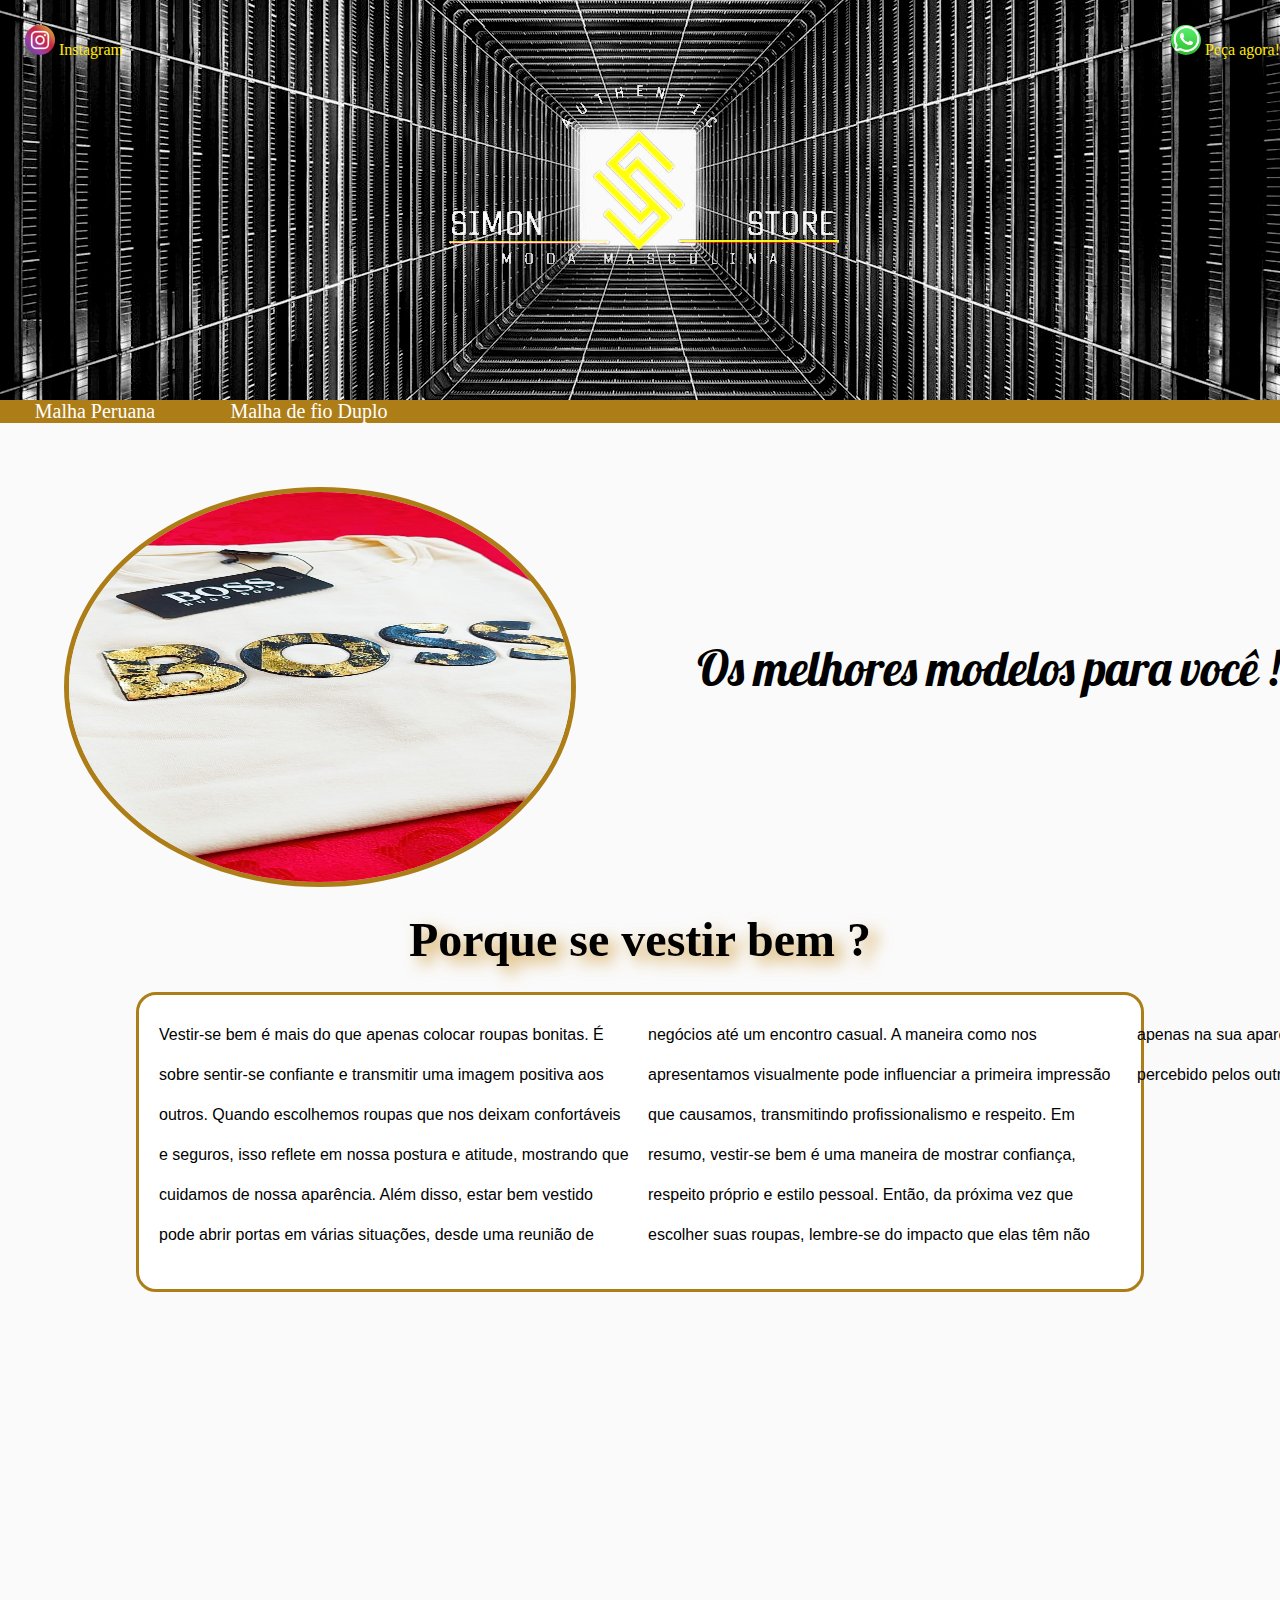
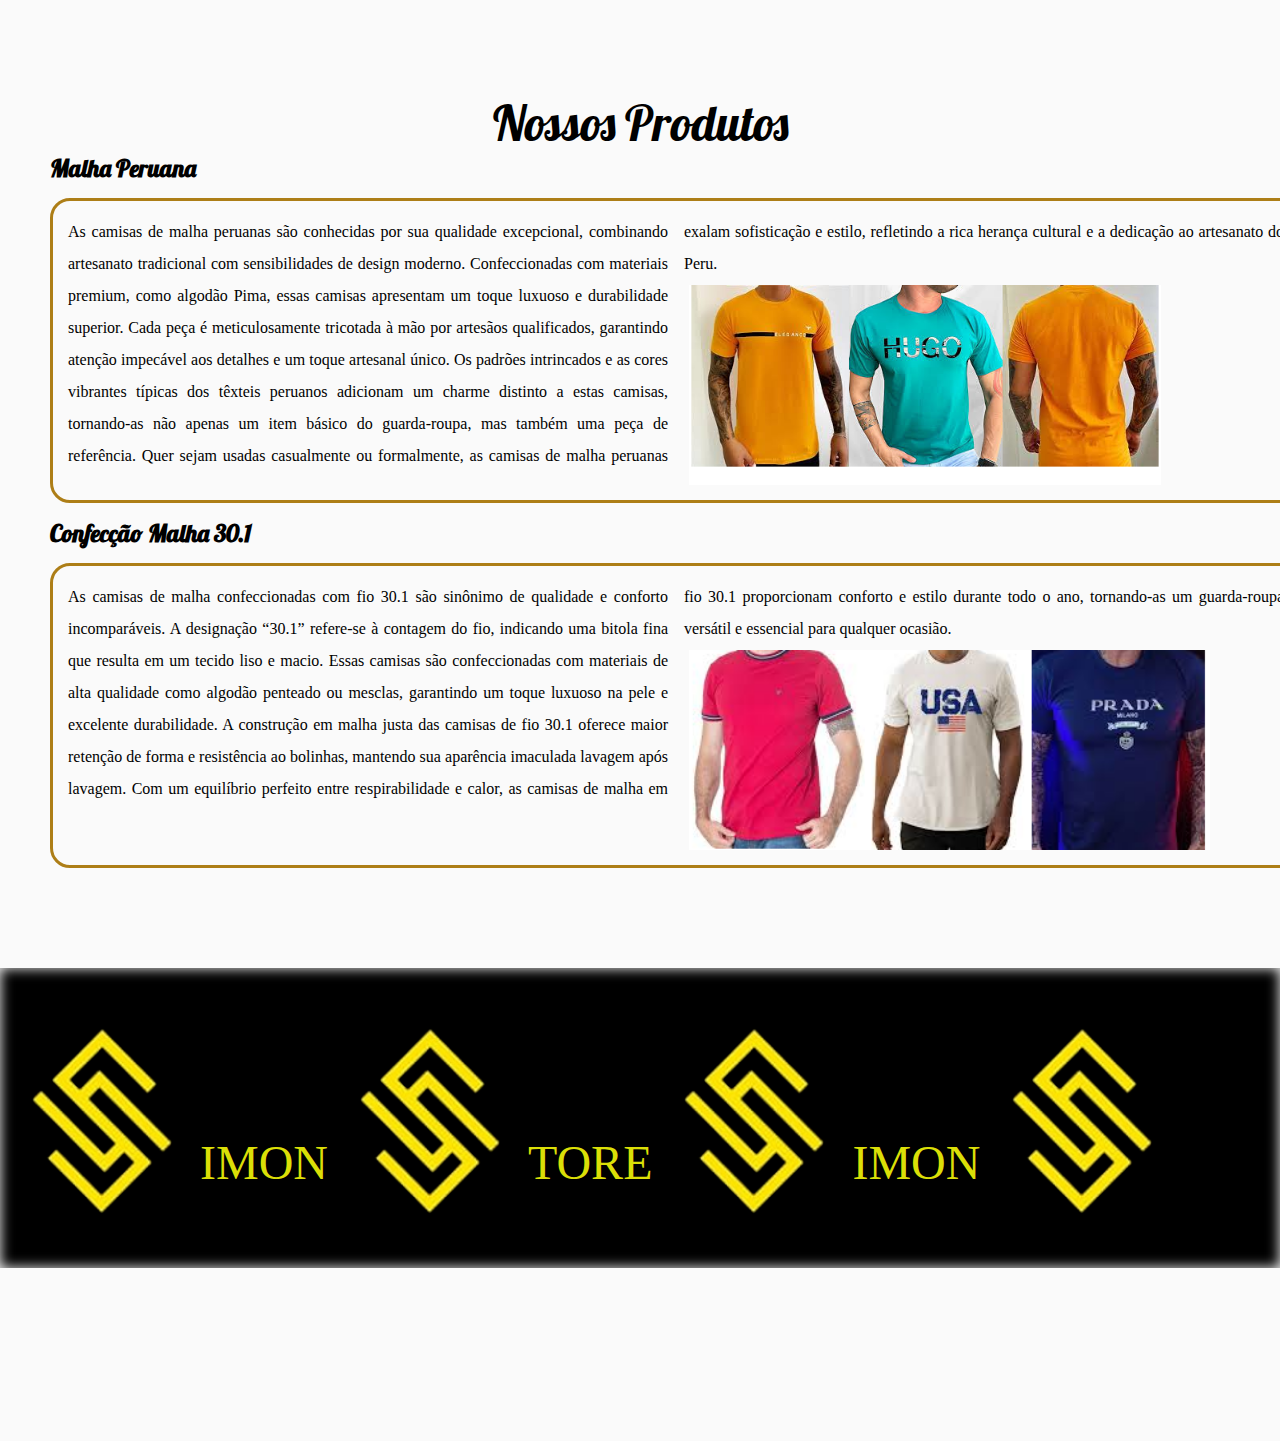
==== index-entrada.html @ fd76fcb3 "atualizando midias query" ====
<!DOCTYPE html>
<html lang="pt-br">
<head>
    <meta charset="UTF-8">
    <meta name="viewport" content="width=device-width, initial-scale=1.0">
    <title>Simon Store </title>
    <link rel="stylesheet" href="estilo/estiloprincipal.css">
    <link rel="stylesheet" href="estilo/principalcell.css">
</head>
<body>
    <header>
        
            <div class="itemrede1"><a href="https://www.instagram.com/simon_storeofficial/" target="_blank"><img src="imagens/redes-sociais/instagram.webp" alt="instagram"> Instagram</a></div>

            <div class="itemrede2"> <a href=" https://w.app/OCkq4l"><img src="imagens/redes-sociais/whatsapp.webp" alt="whatsapp"> Peça agora!</a></div>
       
    </header>
    <div id="container_menu">
        <menu>
            <ul>
                <li><a href="index-peruana.html" >Malha Peruana</a></li>
                <li><a href="index-fio-duplo.html">Malha de fio Duplo</a></li>
            </ul>
        </menu>
    </div>
   <div id="container">
    <div class="titulo-baner">
      
        <div id="banner-container">
                    <img src="imagens/baner-rota/Peruana/WhatsApp Image 2024-05-09 at 11.07.32.jpeg" alt="camisa1" class="baner-img" >
                    <img src="imagens/baner-rota/Peruana/WhatsApp Image 2024-05-09 at 11.07.33 (1).jpeg" alt="camisa2" class="baner-img" >
                    <img src="imagens/baner-rota/Peruana/WhatsApp Image 2024-05-09 at 11.07.33 (2).jpeg" alt="camisa3" class="baner-img" >
                    <img src="imagens/baner-rota/Peruana/WhatsApp Image 2024-05-09 at 11.07.33.jpeg" alt="camisa4" class="baner-img" >
                    <img src="imagens/baner-rota/Peruana/WhatsApp Image 2024-05-09 at 11.13.58 (2).jpeg" alt="camisa5" class="baner-img" >
                </div>
                <h1 class="h1-baner">Os melhores modelos para você ! </h1>
    </div>
        </div>
    <main>
        
        <article class="artigo">
            <h1>Porque se vestir bem ?</h1>
            <p>
                Vestir-se bem é mais do que apenas colocar roupas bonitas. É sobre sentir-se confiante e transmitir uma imagem positiva aos outros. Quando escolhemos roupas que nos deixam confortáveis e seguros, isso reflete em nossa postura e atitude, mostrando que cuidamos de nossa aparência.
                
                Além disso, estar bem vestido pode abrir portas em várias situações, desde uma reunião de negócios até um encontro casual. A maneira como nos apresentamos visualmente pode influenciar a primeira impressão que causamos, transmitindo profissionalismo e respeito.
                
                Em resumo, vestir-se bem é uma maneira de mostrar confiança, respeito próprio e estilo pessoal. Então, da próxima vez que escolher suas roupas, lembre-se do impacto que elas têm não apenas na sua aparência, mas também na forma como você é percebido pelos outros. </p>

        </article>

        <div class="divisao"> 

        </div>
           <h1 class="text-prod"> Nossos Produtos</h1>
        <div id="Qualidade">

            <h2>Malha Peruana</h2>

            <div class="peru">

             <p>As camisas de malha peruanas são conhecidas por sua qualidade excepcional, combinando artesanato tradicional com sensibilidades de design moderno. Confeccionadas com materiais premium, como algodão Pima, essas camisas apresentam um toque luxuoso e durabilidade superior. Cada peça é meticulosamente tricotada à mão por artesãos qualificados, garantindo atenção impecável aos detalhes e um toque artesanal único. Os padrões intrincados e as cores vibrantes típicas dos têxteis peruanos adicionam um charme distinto a estas camisas, tornando-as não apenas um item básico do guarda-roupa, mas também uma peça de referência. Quer sejam usadas casualmente ou formalmente, as camisas de malha peruanas exalam sofisticação e estilo, refletindo a rica herança cultural e a dedicação ao artesanato do Peru.</p>
             <div class="mostruario"></div>
            </div>

            <h2>Confecção Malha 30.1</h2>

            <div class="dup">
               
                <p>As camisas de malha confeccionadas com fio 30.1 são sinônimo de qualidade e conforto incomparáveis. A designação “30.1” refere-se à contagem do fio, indicando uma bitola fina que resulta em um tecido liso e macio. Essas camisas são confeccionadas com materiais de alta qualidade como algodão penteado ou mesclas, garantindo um toque luxuoso na pele e excelente durabilidade. A construção em malha justa das camisas de fio 30.1 oferece maior retenção de forma e resistência ao bolinhas, mantendo sua aparência imaculada lavagem após lavagem. Com um equilíbrio perfeito entre respirabilidade e calor, as camisas de malha em fio 30.1 proporcionam conforto e estilo durante todo o ano, tornando-as um guarda-roupa versátil e essencial para qualquer ocasião.</p>
                <div class="mostruario2"></div>
            </div>

            </div>
        </div>

    </main>
<footer>
    <div id="container-fot">

        <div class="logo-pe"></div><p class="letras-f">IMON</p><div class="logo-pe"></div><p class="letras-f">TORE</p>
        
        <div class="logo-pe"></div><p class="letras-f">IMON</p><div class="logo-pe"></div><p class="letras-f">TORE</p>

    </div>
   
</footer>
    <script>
    document.addEventListener("DOMContentLoaded", function() {
        let banners = document.querySelectorAll(".baner-img");
        let currentBanner = 0;

        function showBanner(index) {
            banners.forEach(function(banner) {
                banner.style.opacity = 0;
            });
            banners[index].style.opacity = 1;
        }

        function nextBanner() {
            currentBanner = (currentBanner + 1) % banners.length;
            showBanner(currentBanner);
        }

        // Mostrar o primeiro banner
        showBanner(currentBanner);

        // Alterar os banners a cada 3 segundos (3000ms)
        setInterval(nextBanner, 2000);
    });
    </script>    
</body>
</html>
---- estilo/estiloprincipal.css ----
@charset "UTF-8";
@import url('https://fonts.googleapis.com/css2?family=Lobster&display=swap');

/* cores Site  
cor1 - #000000
cor2 - #AD7E17
cor3 - #D69200
*/

*{
    margin: 0px;
    padding: 0px;
    box-sizing: border-box;
}

header {
    color :rgb(12, 12, 12);
    background-image: url(../imagens/header/Sem\ título.png);
    width: 100vw;
    height: 400px;
    background-repeat: no-repeat;
    background-size: auto;
    background-position: center center;
    display: flexbox;
    flex-direction: row;
    flex-wrap: nowrap;
    justify-content: space-between;
    

}

menu { 
    background-color: #AD7E17;
    width: 100vw;

    
}

 menu > ul > li > a {
    
    background-color: 101010;
    color: #ffffff;
    text-decoration: none;
       
}



menu > ul > li {
    display: inline-block;
    margin: auto;
    margin-right: 20px;
    width:190px;
    text-align: center;
    font-size: 20px;
    
}

menu > ul > li > a:hover {
    background-color:rgb(255, 255, 255);
    transition: 0.5s;
    border: 1px solid #AD7E17;
    border-radius: 0.5px;
    color: #AD7E17;
    padding: 4px;
}



header  > .itemrede1 > a > img {
        width: 30px;
        height:30px;
        border-radius: 50%;
        margin-top: 25px;
        margin-left: 25px;  
}
header > .itemrede1 > a {
    text-decoration: none;
    color: #ffe908;

}

header >.itemrede1 {
    display: flex;
    justify-content: space-between;
    
       
}

header >  .itemrede2 > a > img {
    width: 30px;
    height:30px;
    border-radius: 50%;
    margin-top: 25px;
    margin-left: 25px;  
}

header > .itemrede2 > a {
    text-decoration: none;
    color: #ffe908;

}

header > .itemrede2{
    display: flex;
    justify-content: space-between;

}



body{
background-color:rgb(250, 250, 250);

}

.titulo-baner{
    display: flex;
    align-items: center;
    justify-content: space-between;
    flex-wrap: wrap;
}

#banner-container {
    margin-top: 5%;
    margin-left: 05%;
    width: 40%;
    height: 400px;
    position: relative;
    object-fit: cover;
}

.titulo-baner > h1 {
    margin-top: 2%;
    font-family: "Lobster", sans-serif;
    font-weight: 400;
    font-style: normal;
    font-size: 3em;
    
}

.baner-img {
    border:5px solid #AD7E17;
    width: 100%;
    height: 100%;
    position: absolute;
    top: 0;
    left: 0;
    opacity: 1;
    transition: opacity 1s ease-in-out;
    border-radius: 50%
}




.artigo{
    width: 100vw;
    
}

.artigo > h1 {
    font-size: 3em;
    margin-top: 25px;
    margin-bottom: 25px;
    color: black;
    text-align: center;
    filter: drop-shadow(8px 7px 8px rgba(196, 129, 7, 0.722));
    

}

.artigo > p {
    display: inline-block;
    font-family: sans-serif;
    line-height: 2.5;
    height: 300px;
    width: 80vw ;
    background-color: white;
    border-radius: 20px;
    padding: 20px;
    border: 3px solid #AD7E17;
    columns: 2;
    margin-left: 10%;
    margin-bottom: 5%;
}

main{ 
    margin: auto;
}

.divisao {
 width: 97%;
 height: 300px;
 background-image: url(../imagens/logo-simons.jpg);
 margin: auto;
 background-repeat: no-repeat;
 background-size: cover;
 background-position: center center;
 background-attachment: fixed;
 border-radius: 15px;
}

.text-prod {
    text-align: center;
    margin-top: 3%;
    font-family: "Lobster", sans-serif;
    font-weight: 400;
    font-style: normal;
    font-size: 3em;
    
}


#Qualidade > h2 {
    margin-left: 50px;
    font-family: "Lobster", sans-serif;
}

.peru {
border-radius: 20px;
border: 3px solid #AD7E17;    
text-align: justify;
padding: 15px;
margin-top: 15px;
margin-left: 50px;
margin-bottom: 15px;
display: inline-block;
line-height: 2em;
font-size: 1em;
columns: 2;
}

.mostruario{
    display: block;
    width: 590px;
    height: 200px;
    background-image: url(../imagens/transição/peruana.png);
    background-size: contain;
    background-repeat: no-repeat;
    margin: 5px;
    padding-left: 5px;
}


.dup {
    border-radius: 20px;
    border: 3px solid #AD7E17;    
    text-align: justify;
    padding: 15px;
    margin-top: 15px;
    margin-left: 50px;
    display: inline-block;
    line-height: 2em;
    font-size: 1em;
    columns: 2;
 
}

.mostruario2{
    display: block;
    width: 590px;
    height: 200px;
    background-image: url(../imagens/transição/malha-30.1.png);
    background-size: contain;
    background-repeat: no-repeat;
    margin: 5px;
    padding-left: 5px;
    
}

footer {
    box-shadow:inset 0px 0px 13px 0px white;
    display: block;
    height: 300px;
    width: 100%;
    background-color: black;
    margin-top: 100px;
}

#container-fot {
    display: flex;
    flex-wrap: wrap;
    flex-direction: row;
 width: 100%;
    
}

.logo-pe {


        width: 200px;
        height: 200px;
        background-image: url(../imagens/logo-sozinha.png);
        background-position: center center;
        background-size: contain;
        background-repeat: no-repeat;
        display: inline-block;
        margin-top: 4%;
        animation: rodando 1.5s infinite alternate;   
        
    } 
    @keyframes rodando {
    0% {
    transform: rotateY(0deg);
    }
    100% {
    transform:rotateY(360deg);
    }
    }

    .letras-f {
        margin-top: 13%;
        color: rgb(219, 223, 7);
        font-size: 3em;

    }
---- estilo/principalcell.css ----
@charset "UTF-8";
@import url('https://fonts.googleapis.com/css2?family=Lobster&display=swap');

/* cores Site  
cor1 - #000000
cor2 - #AD7E17
cor3 - #D69200
*/

* {
    margin: 0px;
    padding: 0px;
    box-sizing: border-box;
}

html, body {
    width: 100%;
    overflow-x: hidden;
}

header {
    color: rgb(12, 12, 12);
    background-image: url(../imagens/header/Sem\ título.png);
    width: 100vw;
    height: 400px;
    background-repeat: no-repeat;
    background-size: auto;
    background-position: center center;
    display: flex;
    flex-direction: row;
    flex-wrap: nowrap;
    justify-content: space-between;
}

menu {
    background-color: #AD7E17;
    width: 100vw;
}

menu > ul > li > a {
    background-color: 101010;
    color: #ffffff;
    text-decoration: none;
}

menu > ul > li {
    display: inline-block;
    margin: auto;
    margin-right: 20px;
    width: 190px;
    text-align: center;
    font-size: 20px;
}

menu > ul > li > a:hover {
    background-color: rgb(255, 255, 255);
    transition: 0.5s;
    border: 1px solid #AD7E17;
    border-radius: 0.5px;
    color: #AD7E17;
    padding: 4px;
}

header > .itemrede1 > a > img {
    width: 30px;
    height: 30px;
    border-radius: 50%;
    margin-top: 25px;
    margin-left: 25px;
}

header > .itemrede1 > a {
    text-decoration: none;
    color: #ffe908;
}

header > .itemrede1 {
    display: flex;
    justify-content: space-between;
}

header > .itemrede2 > a > img {
    width: 30px;
    height: 30px;
    border-radius: 50%;
    margin-top: 25px;
    margin-left: 25px;
}

header > .itemrede2 > a {
    text-decoration: none;
    color: #ffe908;
}

header > .itemrede2 {
    display: flex;
    justify-content: space-between;
}

body {
    background-color: rgb(250, 250, 250);
}

.titulo-baner {
    display: flex;
    align-items: center;
    justify-content: space-between;
    flex-wrap: wrap;
}

#banner-container {
    margin-top: 5%;
    margin-left: 5%;
    width: 40%;
    height: 400px;
    position: relative;
    object-fit: cover;
}

.titulo-baner > h1 {
    margin-top: 2%;
    font-family: "Lobster", sans-serif;
    font-weight: 400;
    font-style: normal;
    font-size: 3em;
}

.baner-img {
    border: 5px solid #AD7E17;
    width: 100%;
    height: 100%;
    position: absolute;
    top: 0;
    left: 0;
    opacity: 1;
    transition: opacity 1s ease-in-out;
    border-radius: 50%;
}

.artigo {
    width: 100vw;
    padding: 0 10px;
    box-sizing: border-box;
}

.artigo > h1 {
    font-size: 3em;
    margin-top: 25px;
    margin-bottom: 25px;
    color: black;
    text-align: center;
    filter: drop-shadow(8px 7px 8px rgba(196, 129, 7, 0.722));
}

.artigo > p {
    display: inline-block;
    font-family: sans-serif;
    line-height: 2.5;
    height: 300px;
    width: 80%;
    background-color: white;
    border-radius: 20px;
    padding: 20px;
    border: 3px solid #AD7E17;
    columns: 2;
    margin-left: 10%;
    margin-bottom: 5%;
}

main {
    margin: auto;
}

.divisao {
    width: 97%;
    height: 300px;
    background-image: url(../imagens/logo-simons.jpg);
    margin: auto;
    background-repeat: no-repeat;
    background-size: cover;
    background-position: center center;
    background-attachment: fixed;
    border-radius: 15px;
}

.text-prod {
    text-align: center;
    margin-top: 3%;
    font-family: "Lobster", sans-serif;
    font-weight: 400;
    font-style: normal;
    font-size: 3em;
}

#Qualidade > h2 {
    margin-left: 50px;
    font-family: "Lobster", sans-serif;
}

.peru {
    border-radius: 20px;
    border: 3px solid #AD7E17;
    text-align: justify;
    padding: 15px;
    margin-top: 15px;
    margin-left: 50px;
    margin-bottom: 15px;
    display: inline-block;
    line-height: 2em;
    font-size: 1em;
    columns: 2;
}

.mostruario {
    display: block;
    width: 590px;
    height: 200px;
    background-image: url(../imagens/transição/peruana.png);
    background-size: contain;
    background-repeat: no-repeat;
    margin: 5px;
    padding-left: 5px;
}

.dup {
    border-radius: 20px;
    border: 3px solid #AD7E17;
    text-align: justify;
    padding: 15px;
    margin-top: 15px;
    margin-left: 50px;
    display: inline-block;
    line-height: 2em;
    font-size: 1em;
    columns: 2;
}

.mostruario2 {
    display: block;
    width: 590px;
    height: 200px;
    background-image: url(../imagens/transição/malha-30.1.png);
    background-size: contain;
    background-repeat: no-repeat;
    margin: 5px;
    padding-left: 5px;
}

footer {
    box-shadow: inset 0px 0px 13px 0px white;
    display: block;
    height: 300px;
    width: 100%;
    background-color: black;
    margin-top: 100px;
}

#container-fot {
    display: flex;
    flex-wrap: wrap;
    flex-direction: row;
    width: 100%;
}

.logo-pe {
    width: 200px;
    height: 200px;
    background-image: url(../imagens/logo-sozinha.png);
    background-position: center center;
    background-size: contain;
    background-repeat: no-repeat;
    display: inline-block;
    margin-top: 4%;
    animation: rodando 1.5s infinite alternate;
}

@keyframes rodando {
    0% {
        transform: rotateY(0deg);
    }

    100% {
        transform: rotateY(360deg);
    }
}

.letras-f {
    margin-top: 13%;
    color: rgb(219, 223, 7);
    font-size: 3em;
}

/* Media Queries para dispositivos móveis */
@media (max-width: 768px) {
    
   
    header {
        height: 200px;
    }

    .titulo-baner {
        flex-direction: column;
        align-items: center;
    }

    .h1-baner {
       display: none;
    }

    #banner-container {
        margin-bottom: 50%;
        margin-left: 0;
        width: 100%;
        height: auto;
    }

    .baner-img {
        border: none;
        border-radius: 0;
        width: 500px;
        height: 300px;
        border: 2px solid black;
        
    }

    .artigo {
        margin-top: 200px;
        padding: 0 10px;
    }

    .artigo > h1 {
        margin-top:%;
        font-size: 2em;
    }

    .artigo > p {
        width: 98%;
        height: auto;
        columns: 1;
        margin-left: 0;
    }

    menu {
        width: 100%;
    }

    menu > ul > li {
        width: 100%;
        text-align: center;
    }

    .text-prod {
        text-align: center;
        margin-top: 3%;
        margin-bottom: 3%;
        font-family: "Lobster", sans-serif;
        font-weight: 400;
        font-style: normal;
        font-size: 3em;
    }

    .peru {
        width: 97%;
        border-radius: 20px;
        border: 3px solid #AD7E17;
        text-align: justify;
        padding: 15px;
        margin-top: 15px;
        margin-left: 10px;
        margin-bottom: 15px;
        display: inline-block;
        line-height: 2em;
        font-size: 1em;
        columns: 2;
    }
    .mostruario {
        display: block;
        width: 200px;
        height: 90px;
        background-image: url(../imagens/transição/peruana.png);
        background-size: contain;
        background-repeat: no-repeat;
        margin: 5px;
        padding-left: 5px;
    }
    .dup {
        width: 97%;
        border-radius: 20px;
        border: 3px solid #AD7E17;
        text-align: justify;
        padding: 15px;
        margin-top: 15px;
        margin-left: 10px;
        margin-bottom: 15px;
        display: inline-block;
        line-height: 2em;
        font-size: 1em;
        columns: 2;
    }
    
    .mostruario2 {
        display: block;
        width: 200px;
        height: 90px;
        background-image: url(../imagens/transição/malha-30.1.png);
        background-size: contain;
        background-repeat: no-repeat;
        margin: 5px;
        padding-left: 5px;
    }
    .logo-pe {
        width: 50px;
        height: 50px;
        background-image: url(../imagens/logo-sozinha.png);
        background-position: center center;
        background-size: contain;
        background-repeat: no-repeat;
        display: inline-block;
        margin-top: 4%;
        animation: rodando 1.5s infinite alternate;
    }
    .letras-f {
        margin-top: 08%;
        color: rgb(219, 223, 7);
        font-size: 20px;
    }
    footer {
        box-shadow: inset 0px 0px 13px 0px white;
        display: block;
        height: 100px;
        width: 100%;
        background-color: black;
        margin-top: 100px;
    }

   
   
}
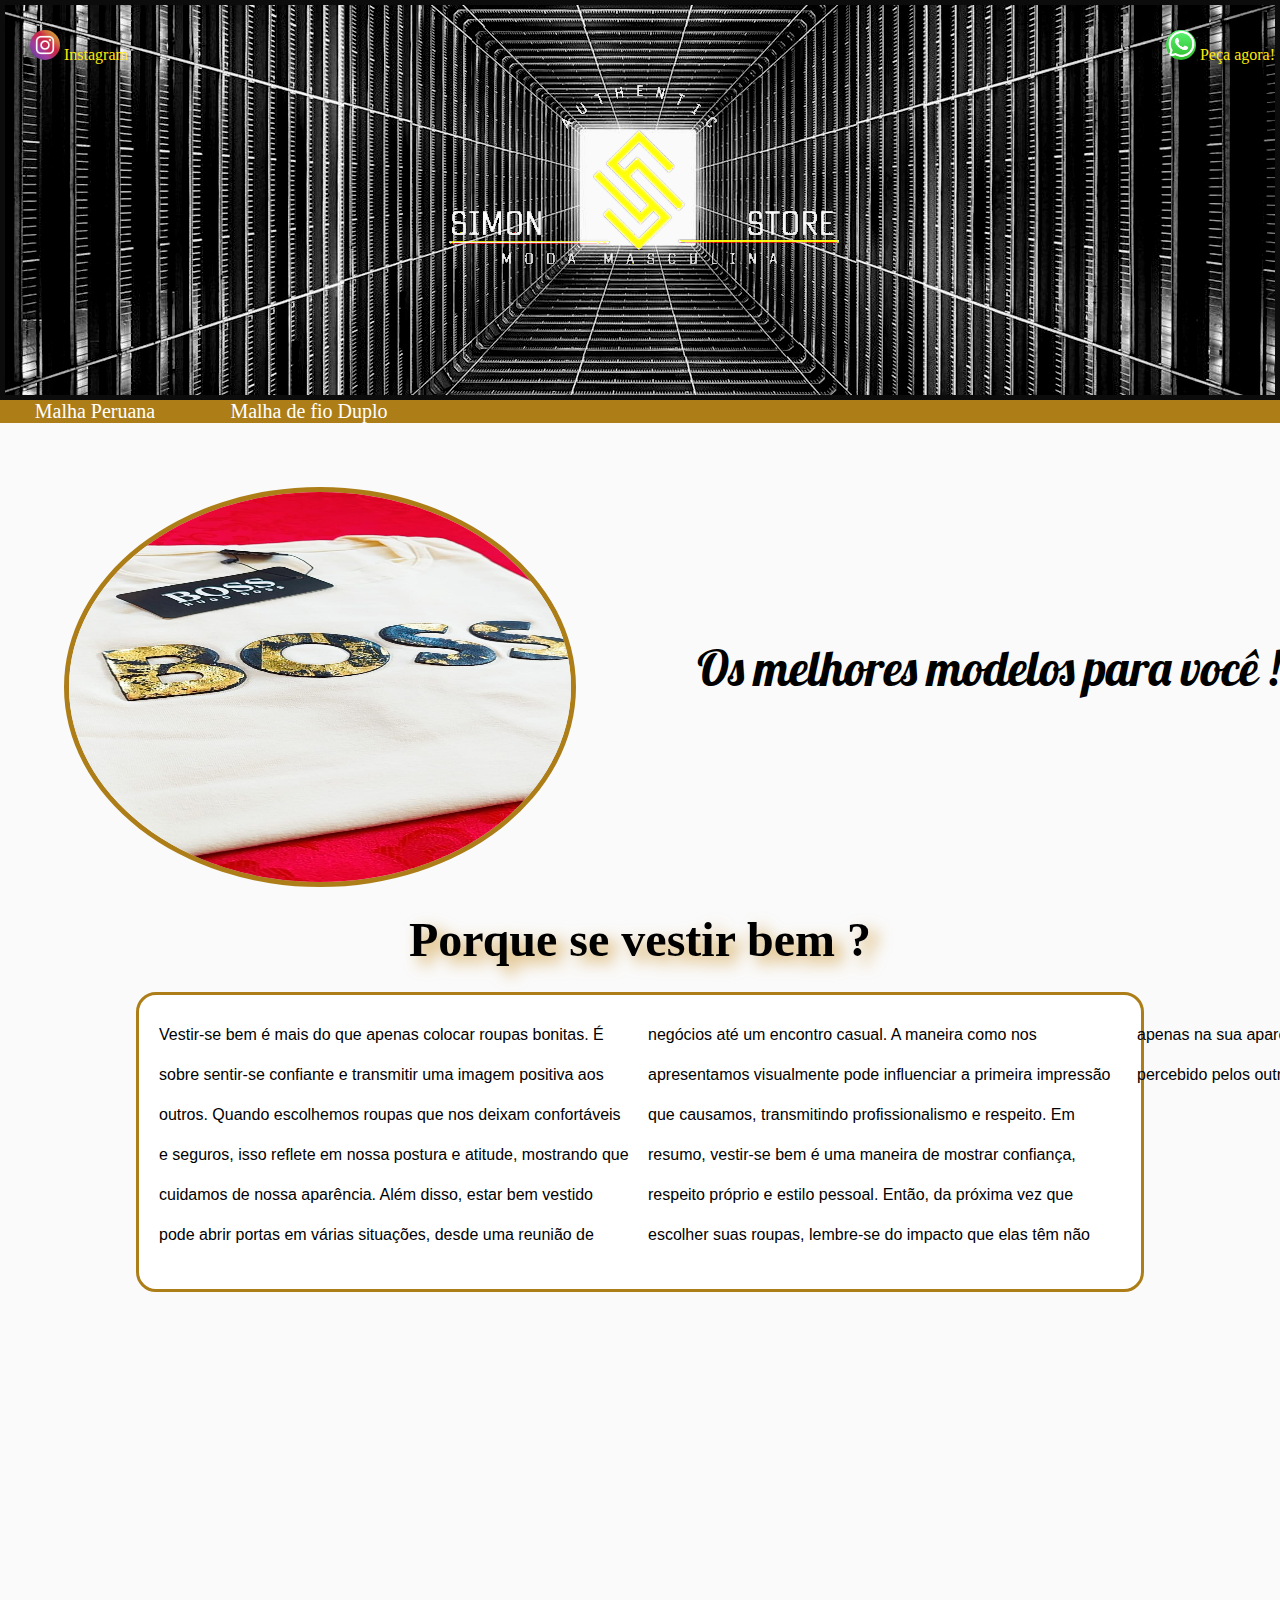
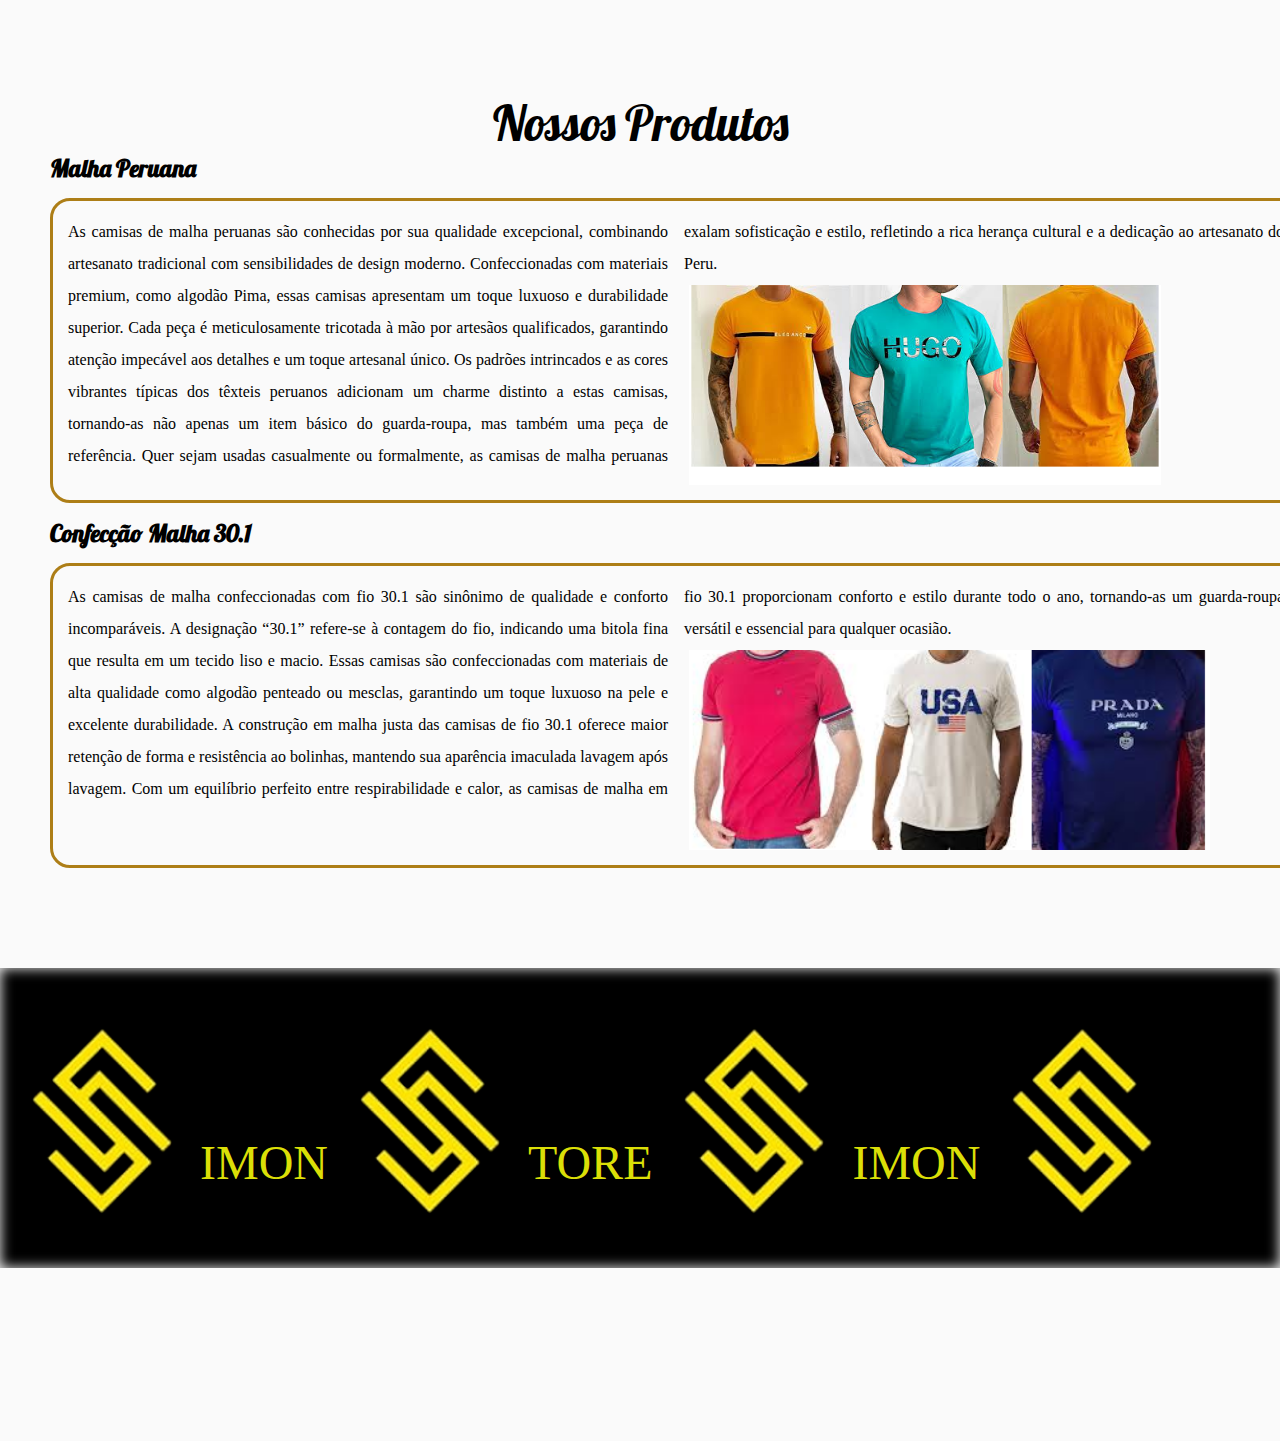
==== commit 7a7fe559: "atualização animação" ====
--- a/index-entrada.html
+++ b/index-entrada.html
@@ -8,7 +8,7 @@
     <link rel="stylesheet" href="estilo/principalcell.css">
 </head>
 <body>
-    <header>
+    <header class="shake">
         
             <div class="itemrede1"><a href="https://www.instagram.com/simon_storeofficial/" target="_blank"><img src="imagens/redes-sociais/instagram.webp" alt="instagram"> Instagram</a></div>
 
--- a/estilo/estiloprincipal.css
+++ b/estilo/estiloprincipal.css
@@ -13,8 +13,8 @@
     box-sizing: border-box;
 }
 
-header {
-    color :rgb(12, 12, 12);
+header .shake {
+    color :rgb(0, 0, 0);
     background-image: url(../imagens/header/Sem\ título.png);
     width: 100vw;
     height: 400px;
@@ -27,6 +27,34 @@
     justify-content: space-between;
     
 
+}
+
+header.shake {
+    border: 5px solid; /* Inicializa a borda para aplicar a animação */
+    animation: shake 10.0s infinite, blink-border 0.9s infinite;
+    
+}
+
+@keyframes shake {
+    0% { transform: translate(1px, 1px) rotate(0deg); }
+    10% { transform: translate(-1px, -2px) rotate(-1deg); }
+    20% { transform: translate(-3px, 0px) rotate(1deg); }
+    30% { transform: translate(3px, 2px) rotate(0deg); }
+    40% { transform: translate(1px, -1px) rotate(1deg); }
+    50% { transform: translate(-1px, 2px) rotate(-1deg); }
+    60% { transform: translate(-3px, 1px) rotate(0deg); }
+    70% { transform: translate(3px, 1px) rotate(-1deg); }
+    80% { transform: translate(-1px, -1px) rotate(1deg); }
+    90% { transform: translate(1px, 2px) rotate(0deg); }
+    100% { transform: translate(1px, -2px) rotate(-1deg); }
+}
+
+@keyframes blink-border {
+    0% { border-color: #5aad17f1; }
+    25% { border-color: #D69200; }
+    50% { border-color: #ebfc03; }
+    75% { border-color: #fc00ef; }
+    100% { border-color: #00b7ff; }
 }
 
 menu { 
--- a/estilo/principalcell.css
+++ b/estilo/principalcell.css
@@ -317,8 +317,8 @@
     .baner-img {
         border: none;
         border-radius: 0;
-        width: 500px;
-        height: 300px;
+        width: 100vw;
+        height: 100vh;
         border: 2px solid black;
         
     }
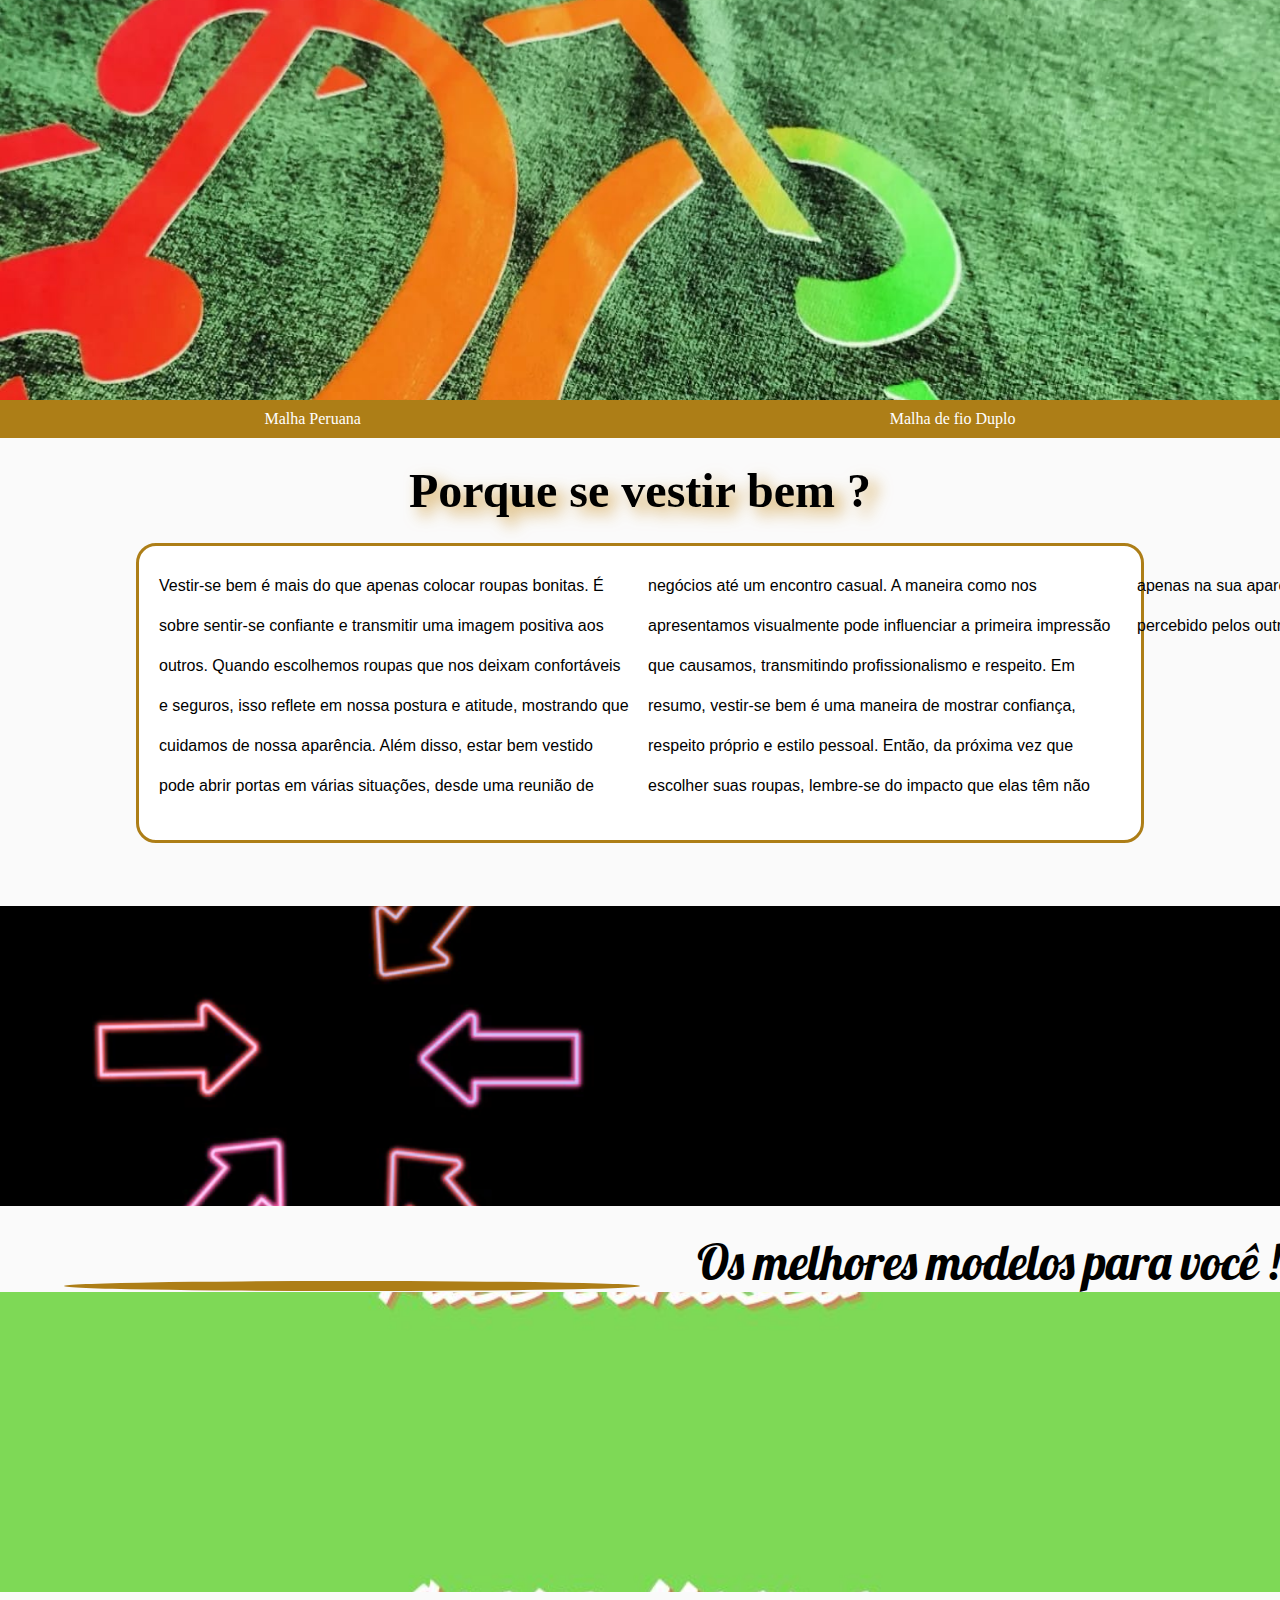
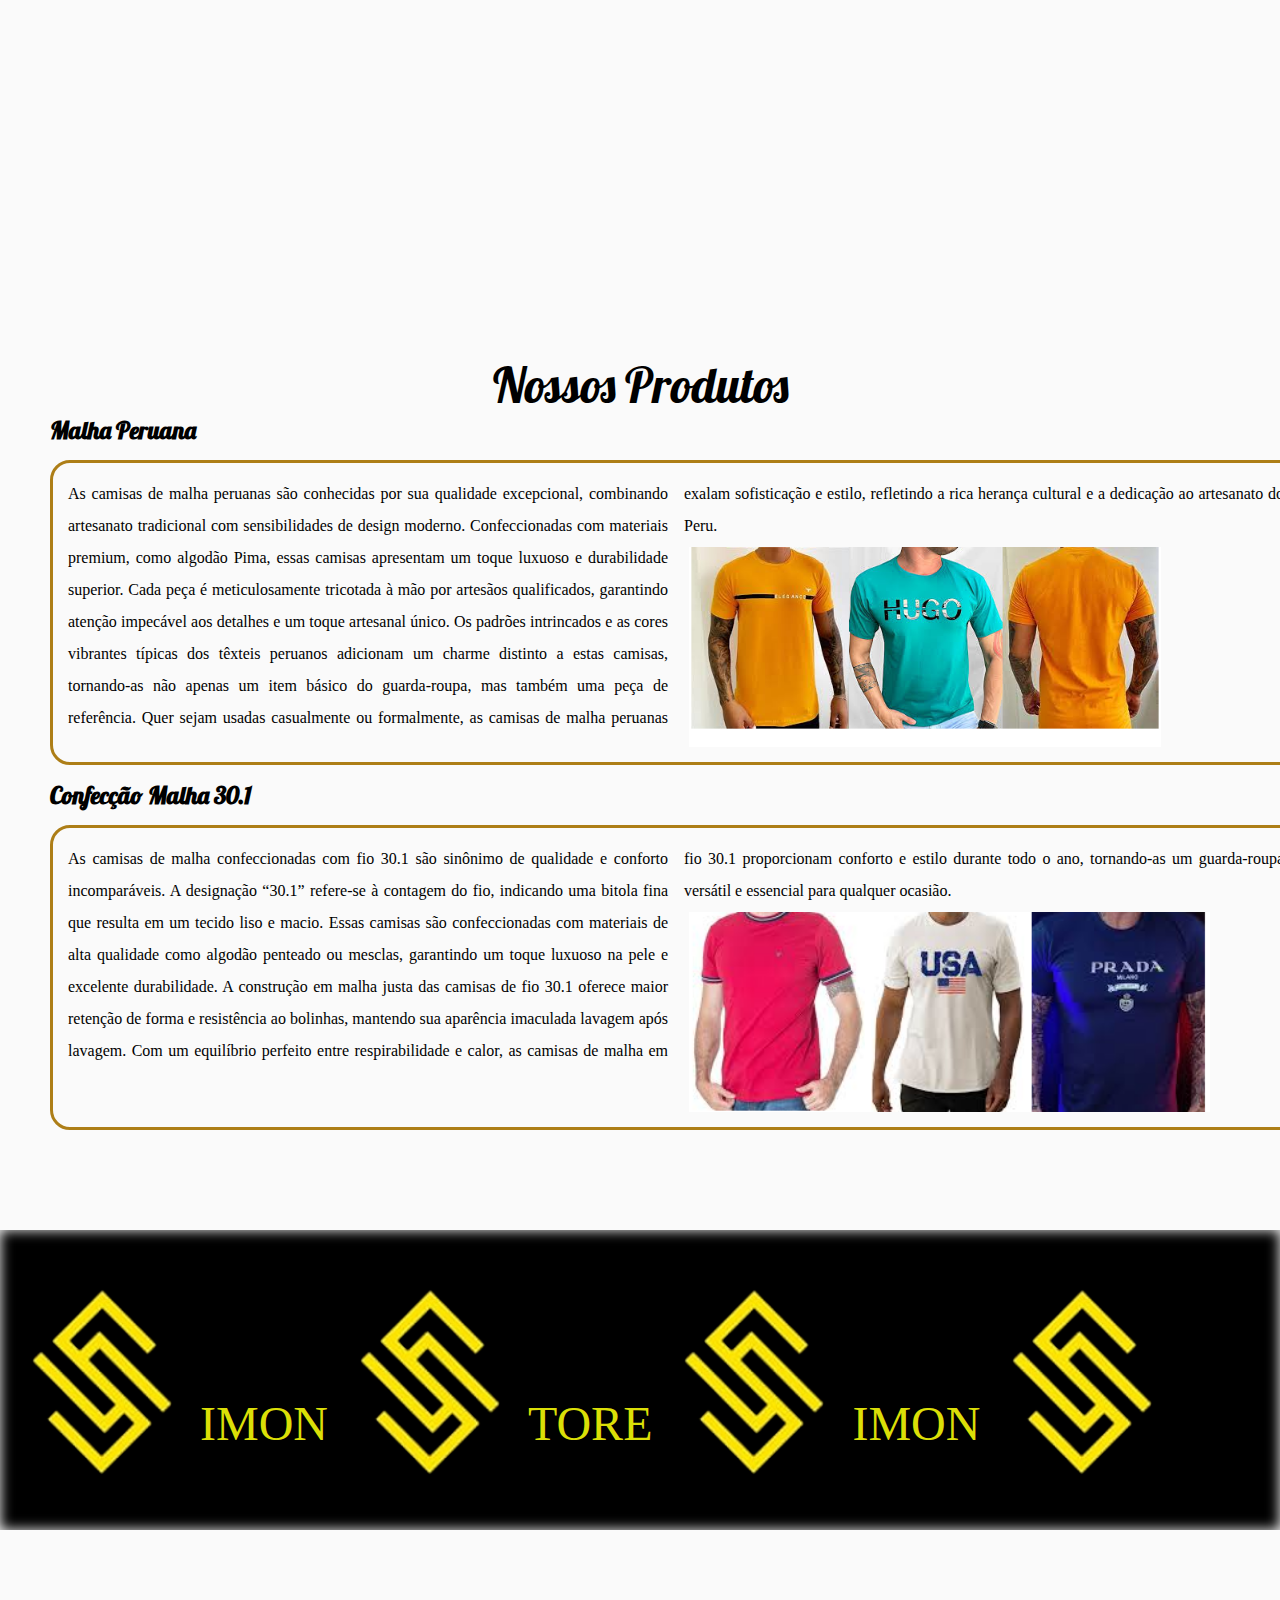
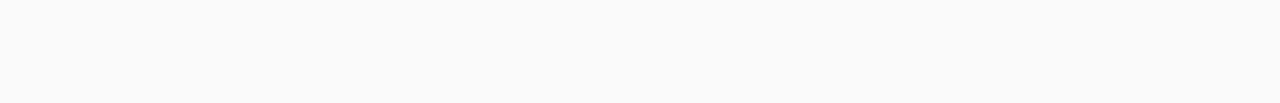
==== commit 309b2eba: "atualização" ====
--- a/index-entrada.html
+++ b/index-entrada.html
@@ -6,36 +6,39 @@
     <title>Simon Store </title>
     <link rel="stylesheet" href="estilo/estiloprincipal.css">
     <link rel="stylesheet" href="estilo/principalcell.css">
+    <link rel="stylesheet" href="https://unpkg.com/swiper/swiper-bundle.min.css" />
 </head>
 <body>
     <header class="shake">
-        
-            <div class="itemrede1"><a href="https://www.instagram.com/simon_storeofficial/" target="_blank"><img src="imagens/redes-sociais/instagram.webp" alt="instagram"> Instagram</a></div>
-
-            <div class="itemrede2"> <a href=" https://w.app/OCkq4l"><img src="imagens/redes-sociais/whatsapp.webp" alt="whatsapp"> Peça agora!</a></div>
-       
+        <div class="swiper-container">
+            <div class="swiper-wrapper">
+                <div class="swiper-slide">
+                    <img src="imagens/header/WhatsApp Image 2024-05-09 at 11.13.57.jpeg" alt="Image 1">
+                </div>
+                <div class="swiper-slide">
+                    <video autoplay muted loop>
+                        <source src="imagens/header/logo animada.mp4" type="video/mp4">
+                        Your browser does not support the video tag.
+                    </video>
+                </div>
+                <div class="swiper-slide">
+                    <img src="imagens/header/WhatsApp Image 2024-05-23 at 10.00.26 (6).jpeg" alt="Image 2">
+                </div>
+                <div class="swiper-slide">
+                    <video autoplay muted loop>
+                        <source src="imagens/header/Entre em contato agora medmo e ganh.mp4" type="video/mp4">
+                        Your browser does not support the video tag.
+                    </video>
+                </div>
+            </div> 
     </header>
-    <div id="container_menu">
         <menu>
             <ul>
                 <li><a href="index-peruana.html" >Malha Peruana</a></li>
                 <li><a href="index-fio-duplo.html">Malha de fio Duplo</a></li>
             </ul>
         </menu>
-    </div>
-   <div id="container">
-    <div class="titulo-baner">
-      
-        <div id="banner-container">
-                    <img src="imagens/baner-rota/Peruana/WhatsApp Image 2024-05-09 at 11.07.32.jpeg" alt="camisa1" class="baner-img" >
-                    <img src="imagens/baner-rota/Peruana/WhatsApp Image 2024-05-09 at 11.07.33 (1).jpeg" alt="camisa2" class="baner-img" >
-                    <img src="imagens/baner-rota/Peruana/WhatsApp Image 2024-05-09 at 11.07.33 (2).jpeg" alt="camisa3" class="baner-img" >
-                    <img src="imagens/baner-rota/Peruana/WhatsApp Image 2024-05-09 at 11.07.33.jpeg" alt="camisa4" class="baner-img" >
-                    <img src="imagens/baner-rota/Peruana/WhatsApp Image 2024-05-09 at 11.13.58 (2).jpeg" alt="camisa5" class="baner-img" >
-                </div>
-                <h1 class="h1-baner">Os melhores modelos para você ! </h1>
-    </div>
-        </div>
+  
     <main>
         
         <article class="artigo">
@@ -48,6 +51,26 @@
                 Em resumo, vestir-se bem é uma maneira de mostrar confiança, respeito próprio e estilo pessoal. Então, da próxima vez que escolher suas roupas, lembre-se do impacto que elas têm não apenas na sua aparência, mas também na forma como você é percebido pelos outros. </p>
 
         </article>
+
+        <div class="promo"><video src="imagens/transição/INSTA.mp4" autoplay loop muted></video></div>
+       
+        <div id="container">
+            <div class="titulo-baner">
+              
+                <div id="banner-container">
+                            <img src="imagens/baner-rota/Peruana/WhatsApp Image 2024-05-09 at 11.07.32.jpeg" alt="camisa1" class="baner-img" >
+                            <img src="imagens/baner-rota/Peruana/WhatsApp Image 2024-05-09 at 11.07.33 (1).jpeg" alt="camisa2" class="baner-img" >
+                            <img src="imagens/baner-rota/Peruana/WhatsApp Image 2024-05-09 at 11.07.33 (2).jpeg" alt="camisa3" class="baner-img" >
+                            <img src="imagens/baner-rota/Peruana/WhatsApp Image 2024-05-09 at 11.07.33.jpeg" alt="camisa4" class="baner-img" >
+                            <img src="imagens/baner-rota/Peruana/WhatsApp Image 2024-05-09 at 11.13.58 (2).jpeg" alt="camisa5" class="baner-img" >
+                </div>
+                        <h1 class="h1-baner">Os melhores modelos para você ! </h1>
+            </div>
+        </div>
+
+        <div class="waths">
+
+        </div>
 
         <div class="divisao"> 
 
@@ -109,5 +132,19 @@
         setInterval(nextBanner, 2000);
     });
     </script>    
+    <script src="https://unpkg.com/swiper/swiper-bundle.min.js"></script>
+    <script>
+        var swiper = new Swiper('.swiper-container', {
+            loop: true,
+            autoplay: {
+                delay: 3000,
+                disableOnInteraction: false,
+            },
+            pagination: {
+                el: '.swiper-pagination',
+                clickable: true,
+            },
+        });
+    </script>
 </body>
 </html>--- a/estilo/estiloprincipal.css
+++ b/estilo/estiloprincipal.css
@@ -13,49 +13,10 @@
     box-sizing: border-box;
 }
 
-header .shake {
-    color :rgb(0, 0, 0);
-    background-image: url(../imagens/header/Sem\ título.png);
-    width: 100vw;
-    height: 400px;
-    background-repeat: no-repeat;
-    background-size: auto;
-    background-position: center center;
-    display: flexbox;
-    flex-direction: row;
-    flex-wrap: nowrap;
-    justify-content: space-between;
-    
-
-}
-
-header.shake {
-    border: 5px solid; /* Inicializa a borda para aplicar a animação */
-    animation: shake 10.0s infinite, blink-border 0.9s infinite;
-    
-}
-
-@keyframes shake {
-    0% { transform: translate(1px, 1px) rotate(0deg); }
-    10% { transform: translate(-1px, -2px) rotate(-1deg); }
-    20% { transform: translate(-3px, 0px) rotate(1deg); }
-    30% { transform: translate(3px, 2px) rotate(0deg); }
-    40% { transform: translate(1px, -1px) rotate(1deg); }
-    50% { transform: translate(-1px, 2px) rotate(-1deg); }
-    60% { transform: translate(-3px, 1px) rotate(0deg); }
-    70% { transform: translate(3px, 1px) rotate(-1deg); }
-    80% { transform: translate(-1px, -1px) rotate(1deg); }
-    90% { transform: translate(1px, 2px) rotate(0deg); }
-    100% { transform: translate(1px, -2px) rotate(-1deg); }
-}
-
-@keyframes blink-border {
-    0% { border-color: #5aad17f1; }
-    25% { border-color: #D69200; }
-    50% { border-color: #ebfc03; }
-    75% { border-color: #fc00ef; }
-    100% { border-color: #00b7ff; }
-}
+
+
+
+
 
 menu { 
     background-color: #AD7E17;
@@ -150,8 +111,7 @@
 }
 
 #banner-container {
-    margin-top: 5%;
-    margin-left: 05%;
+    margin-bottom: 0px;
     width: 40%;
     height: 400px;
     position: relative;
@@ -227,6 +187,14 @@
  background-position: center center;
  background-attachment: fixed;
  border-radius: 15px;
+}
+.waths {
+    width: 100%;
+    height:300px;
+    background-image: url(../imagens/transição/contato.jpg);
+    background-size: cover;
+    background-position: center center;
+    margin-bottom: 25px;
 }
 
 .text-prod {
@@ -345,3 +313,37 @@
     }
 
 
+    .swiper-container {
+        width: 100%;
+        height:400px;
+    }
+    .swiper-slide {
+        display: flex;
+        align-items: center;
+        justify-content: center;
+        background: #fff;
+    }
+    img {
+        width: 100vw;
+        height: 400px;
+        object-fit: cover;
+    }
+    video {
+        width: 100vw;
+        height: 400px;
+        object-fit: cover;
+    }
+    
+    .promo {
+        width: 100%;
+        height: 300px;
+      
+    }
+
+    .divisao2 {
+        background-size: cover;
+        background-image: url(//imagens/transição/contato.png);
+        width: 100%;
+        height: 300px;
+
+    }--- a/estilo/principalcell.css
+++ b/estilo/principalcell.css
@@ -34,67 +34,34 @@
 
 menu {
     background-color: #AD7E17;
-    width: 100vw;
+    width: 100%;
+}
+
+menu > ul {
+    display: flex;
+    justify-content: center;
+    align-items: center;
+    list-style-type: none;
+}
+
+menu > ul > li {
+    margin: auto;
+    text-align: center;
+    font-size: 16px; /* Ajuste o tamanho da fonte para dispositivos móveis */
+    width: auto;
 }
 
 menu > ul > li > a {
-    background-color: 101010;
+    display: block;
+    padding: 10px;
     color: #ffffff;
     text-decoration: none;
-}
-
-menu > ul > li {
-    display: inline-block;
-    margin: auto;
-    margin-right: 20px;
-    width: 190px;
-    text-align: center;
-    font-size: 20px;
 }
 
 menu > ul > li > a:hover {
     background-color: rgb(255, 255, 255);
     transition: 0.5s;
-    border: 1px solid #AD7E17;
-    border-radius: 0.5px;
     color: #AD7E17;
-    padding: 4px;
-}
-
-header > .itemrede1 > a > img {
-    width: 30px;
-    height: 30px;
-    border-radius: 50%;
-    margin-top: 25px;
-    margin-left: 25px;
-}
-
-header > .itemrede1 > a {
-    text-decoration: none;
-    color: #ffe908;
-}
-
-header > .itemrede1 {
-    display: flex;
-    justify-content: space-between;
-}
-
-header > .itemrede2 > a > img {
-    width: 30px;
-    height: 30px;
-    border-radius: 50%;
-    margin-top: 25px;
-    margin-left: 25px;
-}
-
-header > .itemrede2 > a {
-    text-decoration: none;
-    color: #ffe908;
-}
-
-header > .itemrede2 {
-    display: flex;
-    justify-content: space-between;
 }
 
 body {
@@ -111,8 +78,8 @@
 #banner-container {
     margin-top: 5%;
     margin-left: 5%;
-    width: 40%;
-    height: 400px;
+    width: 45%;
+    height: 15%;
     position: relative;
     object-fit: cover;
 }
@@ -120,7 +87,7 @@
 .titulo-baner > h1 {
     margin-top: 2%;
     font-family: "Lobster", sans-serif;
-    font-weight: 400;
+    font-weight: 400px;
     font-style: normal;
     font-size: 3em;
 }
@@ -128,7 +95,7 @@
 .baner-img {
     border: 5px solid #AD7E17;
     width: 100%;
-    height: 100%;
+    height: auto;
     position: absolute;
     top: 0;
     left: 0;
@@ -273,6 +240,27 @@
     margin-top: 4%;
     animation: rodando 1.5s infinite alternate;
 }
+.swiper-container {
+    width: 100%;
+    height:400px;
+}
+.swiper-slide {
+    display: flex;
+    align-items: center;
+    justify-content: center;
+    background: #fff;
+}
+img {
+    max-height: 100%;
+    width: 100vw;
+    height: 400px;
+    object-fit: cover;
+}
+video {
+    max-height: 100%;
+    height: 400px;
+    object-fit: cover;
+}
 
 @keyframes rodando {
     0% {
@@ -293,6 +281,11 @@
 /* Media Queries para dispositivos móveis */
 @media (max-width: 768px) {
     
+    .swiper-container {
+        height: 250px; /* Altura ajustada para telas menores */
+        width: 100%;
+    }
+
    
     header {
         height: 200px;
@@ -311,7 +304,7 @@
         margin-bottom: 50%;
         margin-left: 0;
         width: 100%;
-        height: auto;
+        height: 300px;
     }
 
     .baner-img {
@@ -324,12 +317,12 @@
     }
 
     .artigo {
-        margin-top: 200px;
+        margin-top: 20px;
         padding: 0 10px;
     }
 
     .artigo > h1 {
-        margin-top:%;
+        margin-top:10%;
         font-size: 2em;
     }
 
@@ -341,7 +334,10 @@
     }
 
     menu {
+        margin-top: 50px;
+        display: block;
         width: 100%;
+        height: 30px;
     }
 
     menu > ul > li {
@@ -432,7 +428,8 @@
         background-color: black;
         margin-top: 100px;
     }
-
+    
+    
    
    
 }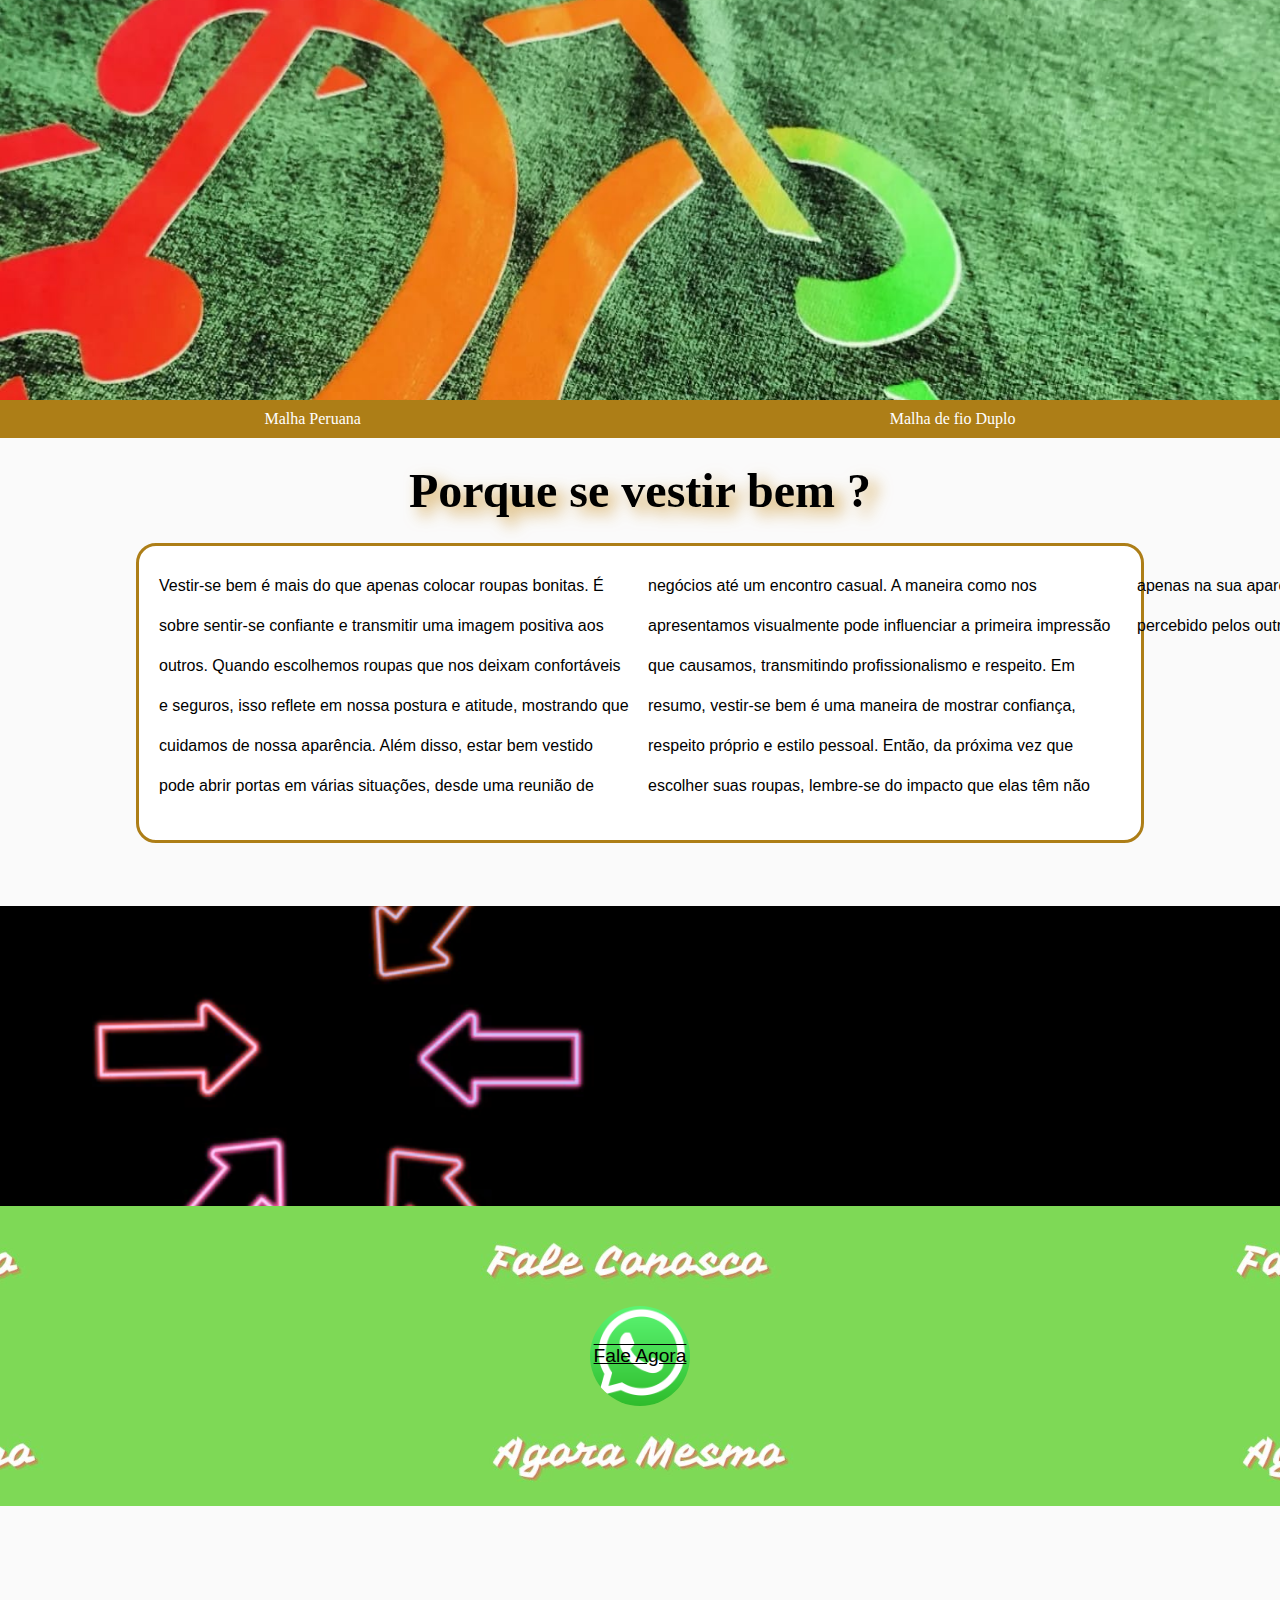
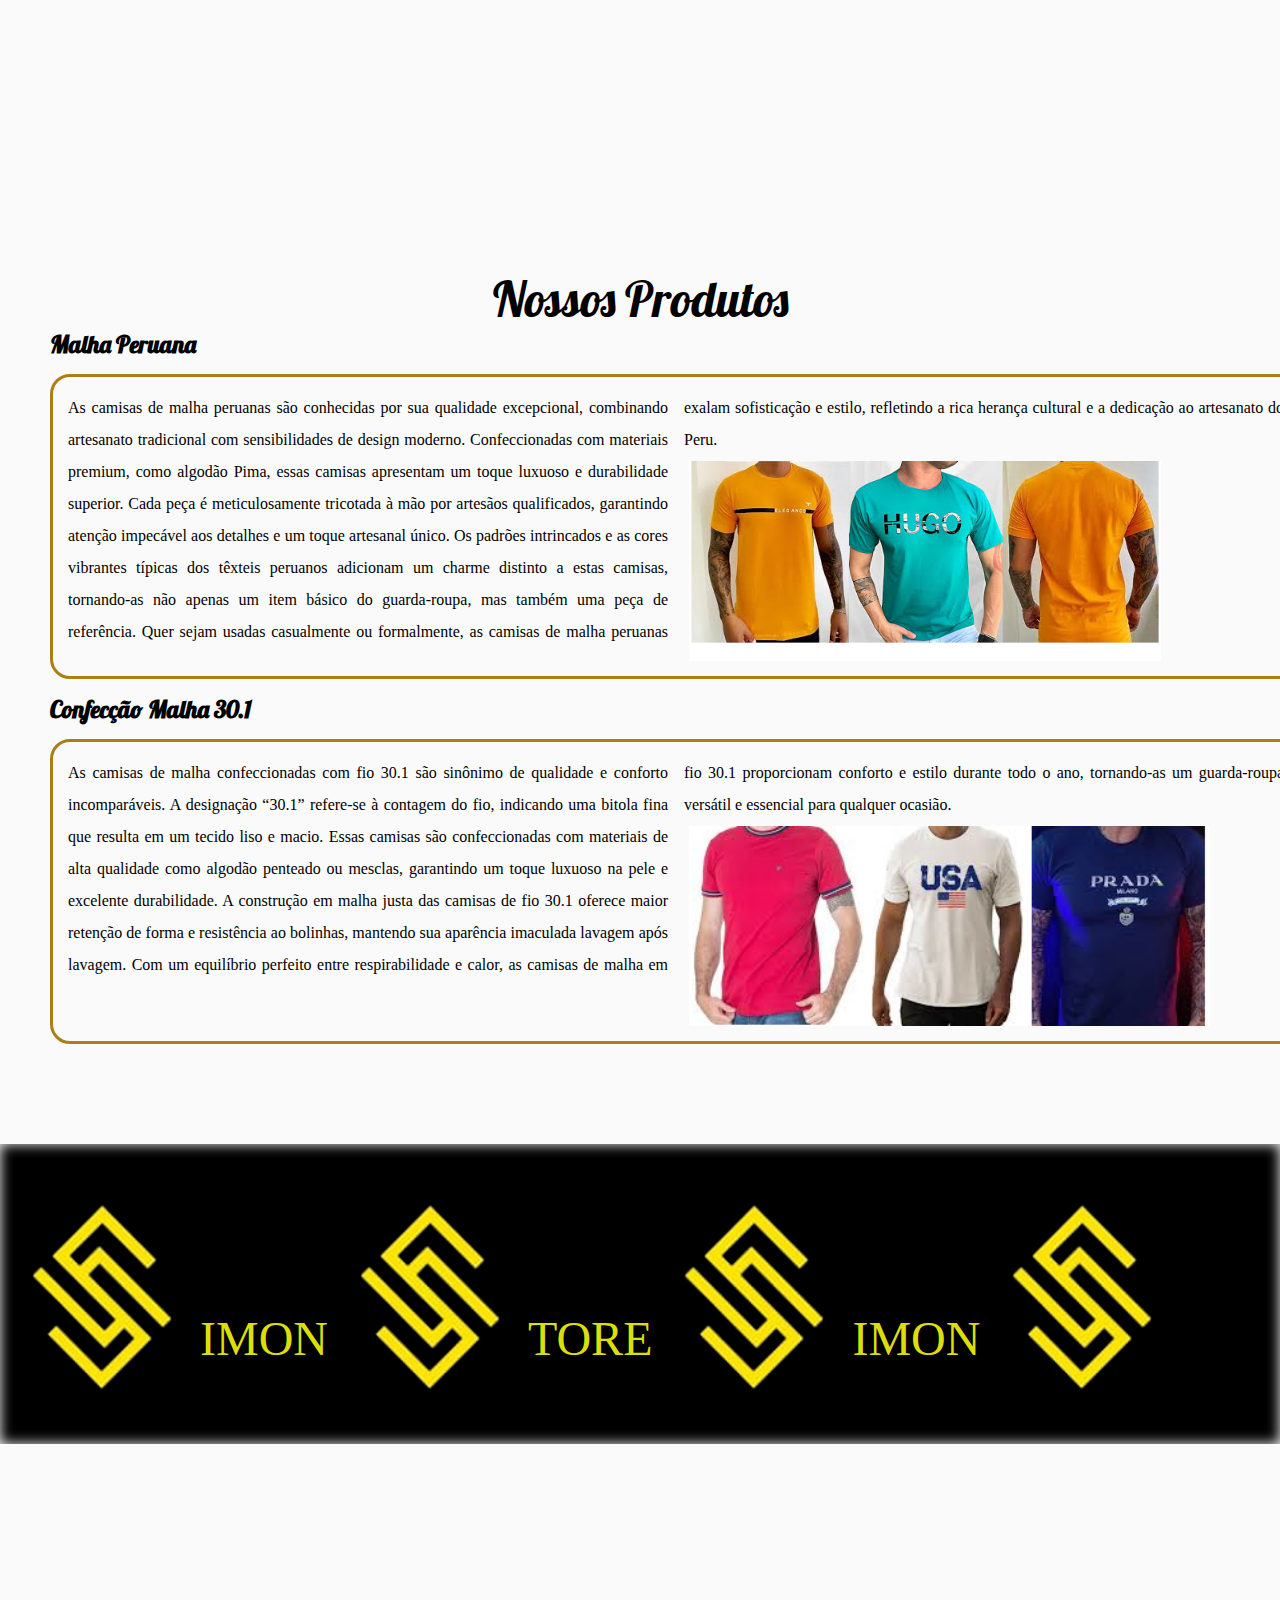
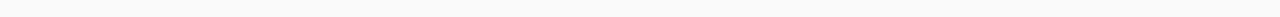
==== commit 3e405bc1: "issoaki" ====
--- a/index-entrada.html
+++ b/index-entrada.html
@@ -54,22 +54,9 @@
 
         <div class="promo"><video src="imagens/transição/INSTA.mp4" autoplay loop muted></video></div>
        
-        <div id="container">
-            <div class="titulo-baner">
-              
-                <div id="banner-container">
-                            <img src="imagens/baner-rota/Peruana/WhatsApp Image 2024-05-09 at 11.07.32.jpeg" alt="camisa1" class="baner-img" >
-                            <img src="imagens/baner-rota/Peruana/WhatsApp Image 2024-05-09 at 11.07.33 (1).jpeg" alt="camisa2" class="baner-img" >
-                            <img src="imagens/baner-rota/Peruana/WhatsApp Image 2024-05-09 at 11.07.33 (2).jpeg" alt="camisa3" class="baner-img" >
-                            <img src="imagens/baner-rota/Peruana/WhatsApp Image 2024-05-09 at 11.07.33.jpeg" alt="camisa4" class="baner-img" >
-                            <img src="imagens/baner-rota/Peruana/WhatsApp Image 2024-05-09 at 11.13.58 (2).jpeg" alt="camisa5" class="baner-img" >
-                </div>
-                        <h1 class="h1-baner">Os melhores modelos para você ! </h1>
-            </div>
-        </div>
-
+       
         <div class="waths">
-
+            <div class="clickwaths"><a href="#">Fale Agora</a></div>
         </div>
 
         <div class="divisao"> 
--- a/estilo/estiloprincipal.css
+++ b/estilo/estiloprincipal.css
@@ -102,43 +102,6 @@
 background-color:rgb(250, 250, 250);
 
 }
-
-.titulo-baner{
-    display: flex;
-    align-items: center;
-    justify-content: space-between;
-    flex-wrap: wrap;
-}
-
-#banner-container {
-    margin-bottom: 0px;
-    width: 40%;
-    height: 400px;
-    position: relative;
-    object-fit: cover;
-}
-
-.titulo-baner > h1 {
-    margin-top: 2%;
-    font-family: "Lobster", sans-serif;
-    font-weight: 400;
-    font-style: normal;
-    font-size: 3em;
-    
-}
-
-.baner-img {
-    border:5px solid #AD7E17;
-    width: 100%;
-    height: 100%;
-    position: absolute;
-    top: 0;
-    left: 0;
-    opacity: 1;
-    transition: opacity 1s ease-in-out;
-    border-radius: 50%
-}
-
 
 
 
@@ -188,15 +151,6 @@
  background-attachment: fixed;
  border-radius: 15px;
 }
-.waths {
-    width: 100%;
-    height:300px;
-    background-image: url(../imagens/transição/contato.jpg);
-    background-size: cover;
-    background-position: center center;
-    margin-bottom: 25px;
-}
-
 .text-prod {
     text-align: center;
     margin-top: 3%;
@@ -341,9 +295,46 @@
     }
 
     .divisao2 {
+        
         background-size: cover;
         background-image: url(//imagens/transição/contato.png);
         width: 100%;
         height: 300px;
 
+    }
+    .waths {
+        width: 100%;
+        height:300px;
+        background-image: url(../imagens/transição/contato.jpg);
+        background-size: contain;
+        background-position: center center;
+        margin-bottom: 25px;
+        position: relative;
+    }
+    
+    
+
+    .clickwaths {
+        justify-content: center;
+        align-items: center;
+        display: flex;
+        height: 100px;
+        width: 100px;
+        border-radius: 50%;
+        background-image: url(../imagens/redes-sociais/whatsapp.webp);
+        background-position: center center;
+        background-size: contain;
+        position: absolute;
+            top: 50%;
+            left: 50%;
+            transform: translate(-50%, -50%);
+            width: 100px;
+            height: 100px;
+    }
+
+    .clickwaths > a { 
+        font-family: Arial, Helvetica, sans-serif;
+        text-decoration: overline underline;
+        font-size:larger;
+        color: black;
     }--- a/estilo/principalcell.css
+++ b/estilo/principalcell.css
@@ -429,7 +429,7 @@
         margin-top: 100px;
     }
     
-    
+
    
    
 }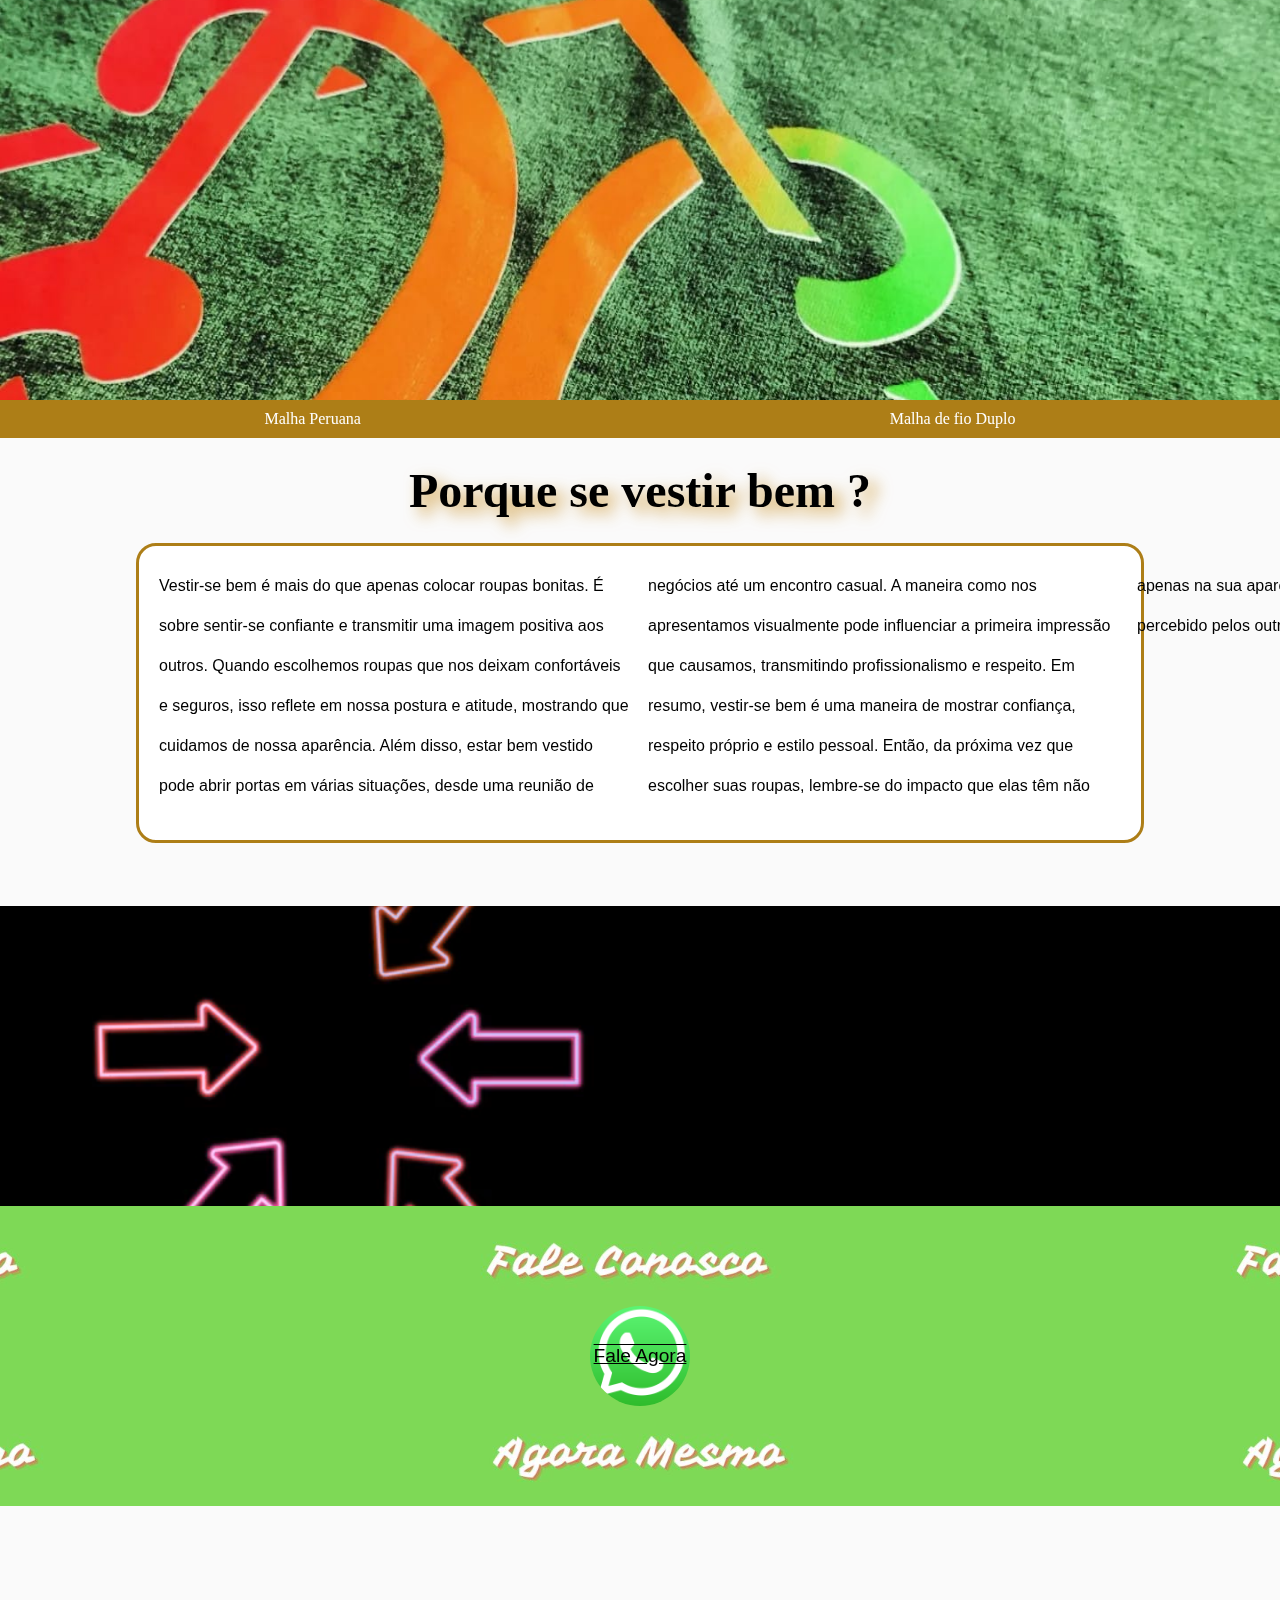
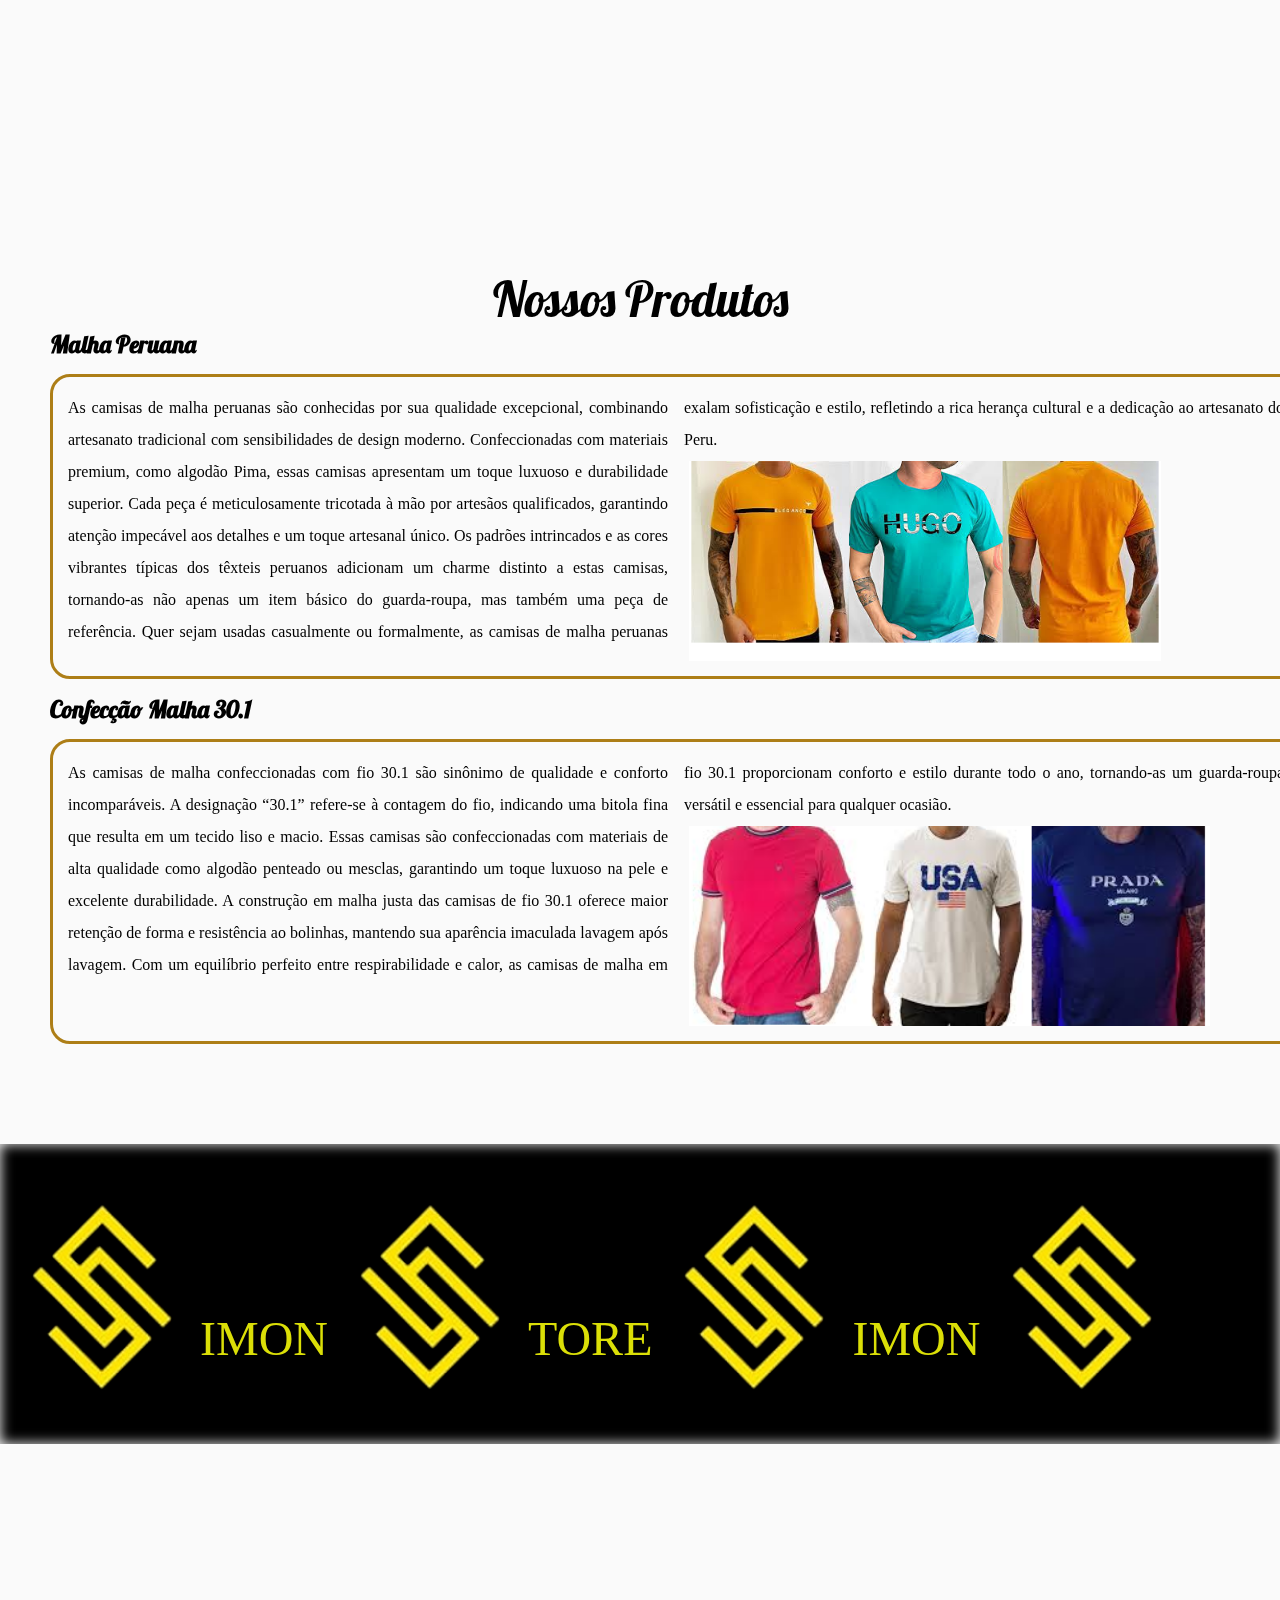
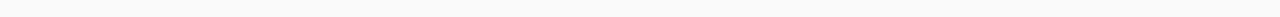
==== commit 4db9697d: "atualização" ====
--- a/index-entrada.html
+++ b/index-entrada.html
@@ -6,38 +6,49 @@
     <title>Simon Store </title>
     <link rel="stylesheet" href="estilo/estiloprincipal.css">
     <link rel="stylesheet" href="estilo/principalcell.css">
-    <link rel="stylesheet" href="https://unpkg.com/swiper/swiper-bundle.min.css" />
+    <link rel="stylesheet" href="https://unpkg.com/swiper/swiper-bundle.min.css">
+    
 </head>
 <body>
     <header class="shake">
+        
         <div class="swiper-container">
+
             <div class="swiper-wrapper">
+
                 <div class="swiper-slide">
                     <img src="imagens/header/WhatsApp Image 2024-05-09 at 11.13.57.jpeg" alt="Image 1">
                 </div>
+
                 <div class="swiper-slide">
                     <video autoplay muted loop>
                         <source src="imagens/header/logo animada.mp4" type="video/mp4">
                         Your browser does not support the video tag.
                     </video>
                 </div>
+
                 <div class="swiper-slide">
                     <img src="imagens/header/WhatsApp Image 2024-05-23 at 10.00.26 (6).jpeg" alt="Image 2">
                 </div>
+
                 <div class="swiper-slide">
                     <video autoplay muted loop>
                         <source src="imagens/header/Entre em contato agora medmo e ganh.mp4" type="video/mp4">
                         Your browser does not support the video tag.
                     </video>
                 </div>
+
+            </div>
+
             </div> 
+
     </header>
-        <menu>
+        <nav class="menu">
             <ul>
-                <li><a href="index-peruana.html" >Malha Peruana</a></li>
-                <li><a href="index-fio-duplo.html">Malha de fio Duplo</a></li>
+                <li><a href="peruana/index-peruana.html" >Malha Peruana</a></li>
+                <li><a href="fio-duplo/index-fio-duplo.html">Malha de fio Duplo</a></li>
             </ul>
-        </menu>
+        </nav>
   
     <main>
         
--- a/estilo/estiloprincipal.css
+++ b/estilo/estiloprincipal.css
@@ -18,14 +18,14 @@
 
 
 
-menu { 
+nav.menu { 
     background-color: #AD7E17;
     width: 100vw;
 
     
 }
 
- menu > ul > li > a {
+nav.menu > ul > li > a {
     
     background-color: 101010;
     color: #ffffff;
@@ -35,7 +35,7 @@
 
 
 
-menu > ul > li {
+nav.menu > ul > li {
     display: inline-block;
     margin: auto;
     margin-right: 20px;
@@ -45,7 +45,7 @@
     
 }
 
-menu > ul > li > a:hover {
+nav.menu > ul > li > a:hover {
     background-color:rgb(255, 255, 255);
     transition: 0.5s;
     border: 1px solid #AD7E17;
@@ -207,7 +207,7 @@
  
 }
 
-.mostruario2{
+.mostruario2 {
     display: block;
     width: 590px;
     height: 200px;
@@ -271,7 +271,7 @@
         width: 100%;
         height:400px;
     }
-    .swiper-slide {
+    .swiper-slide , video {
         display: flex;
         align-items: center;
         justify-content: center;
@@ -283,9 +283,10 @@
         object-fit: cover;
     }
     video {
-        width: 100vw;
-        height: 400px;
+        width: 100%;
+        height: 100%;
         object-fit: cover;
+        
     }
     
     .promo {
--- a/estilo/principalcell.css
+++ b/estilo/principalcell.css
@@ -20,7 +20,6 @@
 
 header {
     color: rgb(12, 12, 12);
-    background-image: url(../imagens/header/Sem\ título.png);
     width: 100vw;
     height: 400px;
     background-repeat: no-repeat;
@@ -32,33 +31,33 @@
     justify-content: space-between;
 }
 
-menu {
+nav.menu {
     background-color: #AD7E17;
     width: 100%;
 }
 
-menu > ul {
+nav.menu  > ul {
     display: flex;
     justify-content: center;
     align-items: center;
     list-style-type: none;
 }
 
-menu > ul > li {
+nav.menu  > ul > li {
     margin: auto;
     text-align: center;
     font-size: 16px; /* Ajuste o tamanho da fonte para dispositivos móveis */
     width: auto;
 }
 
-menu > ul > li > a {
+nav.menu  > ul > li > a {
     display: block;
     padding: 10px;
     color: #ffffff;
     text-decoration: none;
 }
 
-menu > ul > li > a:hover {
+nav.menu  > ul > li > a:hover {
     background-color: rgb(255, 255, 255);
     transition: 0.5s;
     color: #AD7E17;
@@ -250,6 +249,7 @@
     justify-content: center;
     background: #fff;
 }
+
 img {
     max-height: 100%;
     width: 100vw;
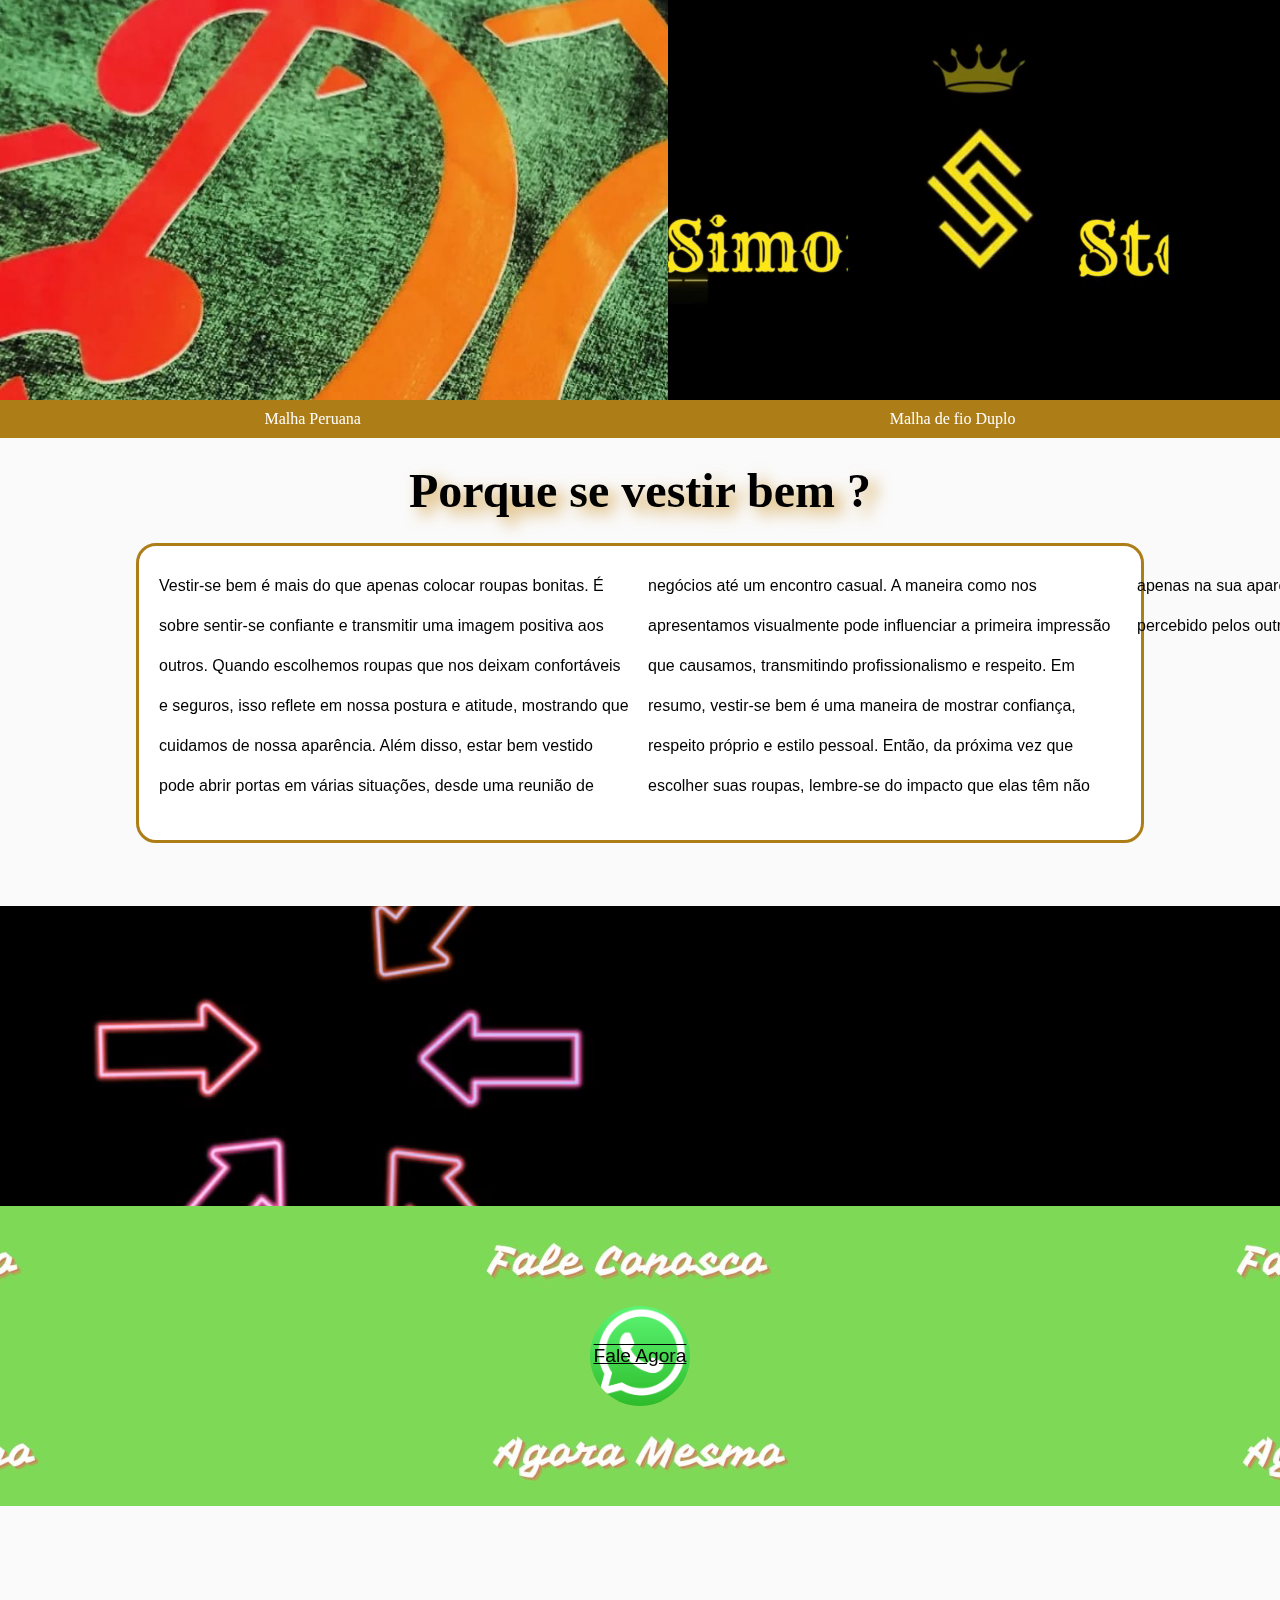
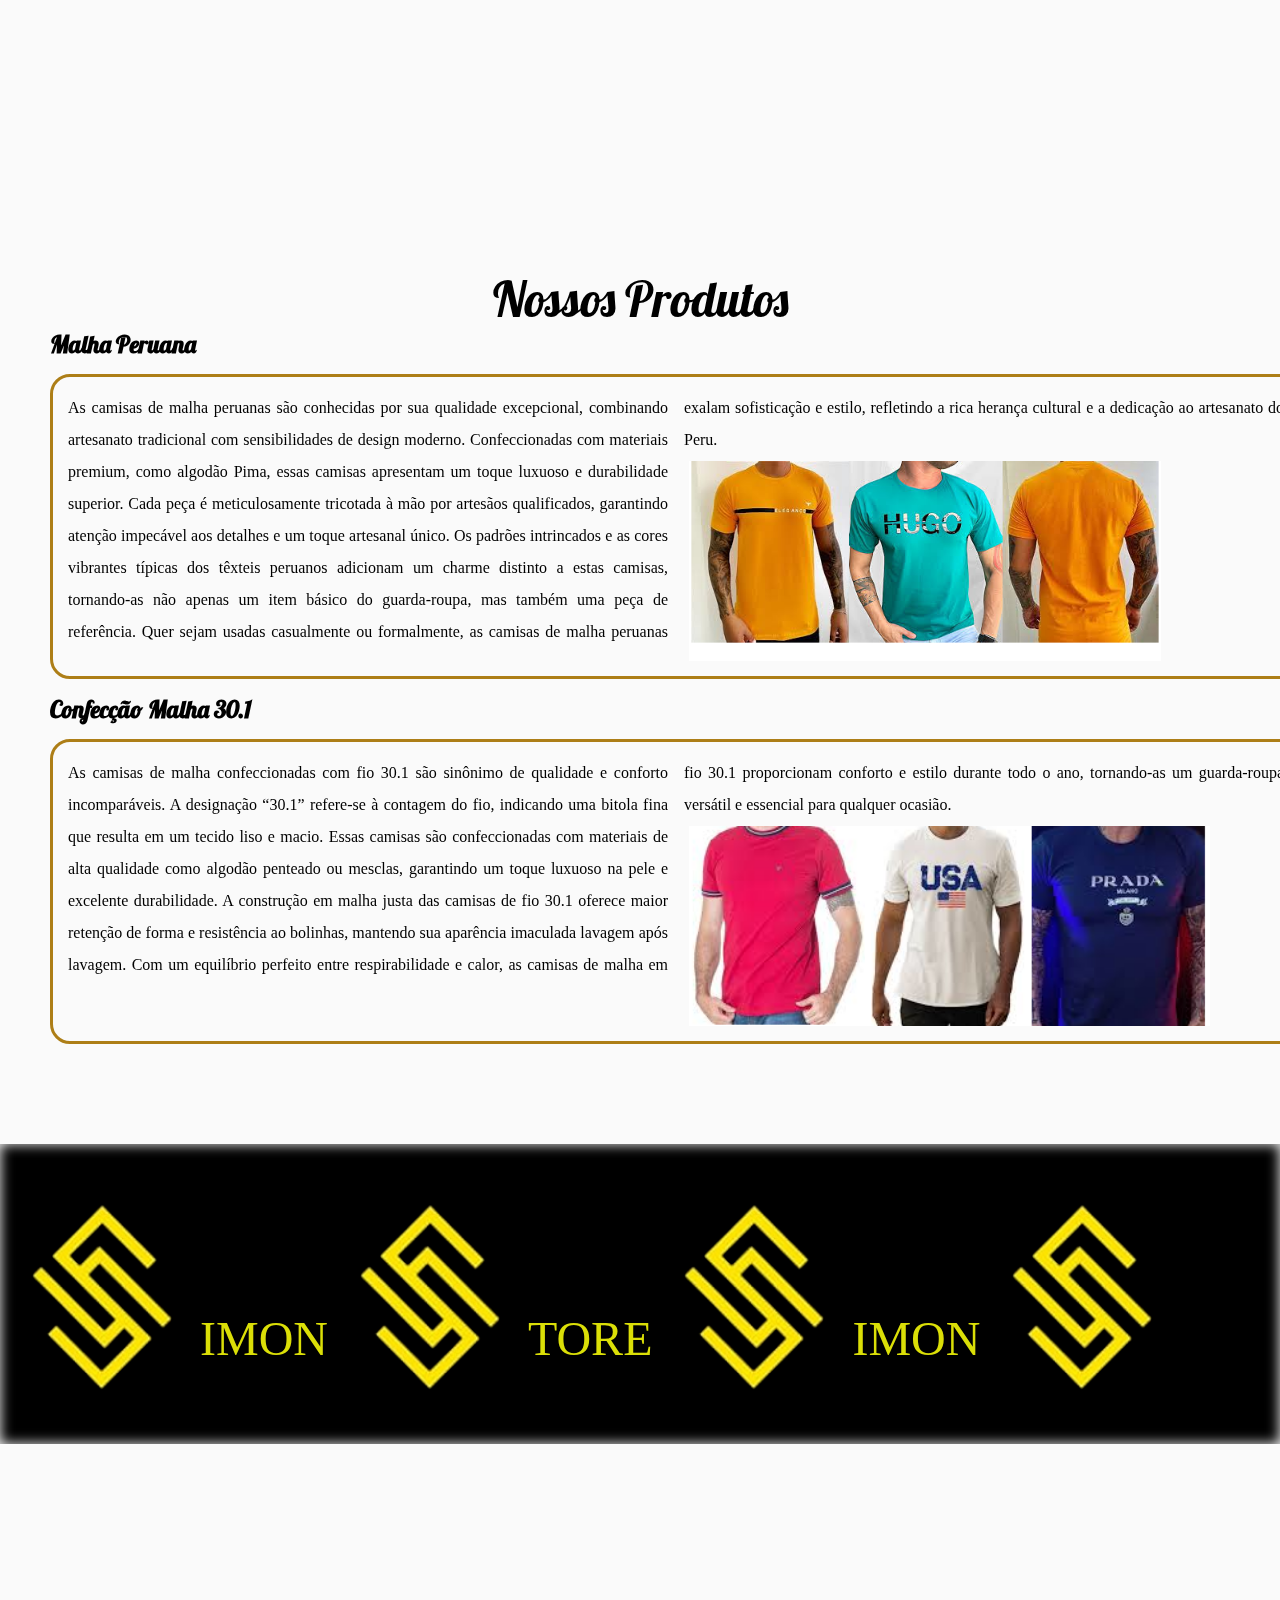
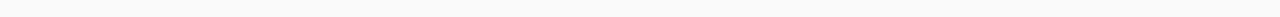
==== commit a7a9099a: "atualização" ====
--- a/index-entrada.html
+++ b/index-entrada.html
@@ -21,9 +21,9 @@
                 </div>
 
                 <div class="swiper-slide">
-                    <video autoplay muted loop>
-                        <source src="imagens/header/logo animada.mp4" type="video/mp4">
-                        Your browser does not support the video tag.
+                    <video muted loop autoplay>
+                        <source src="imagens/header/logo animada.mp4" type="video/mp4" alt="video-logo" >
+                        <p>Seu navegador não é compativel com o video</p>
                     </video>
                 </div>
 
@@ -32,9 +32,9 @@
                 </div>
 
                 <div class="swiper-slide">
-                    <video autoplay muted loop>
-                        <source src="imagens/header/Entre em contato agora medmo e ganh.mp4" type="video/mp4">
-                        Your browser does not support the video tag.
+                    <video muted loop autoplay>
+                        <source src="imagens/header/contato.mp4" type="video/mp4" alt="video-promo">
+                        <p>Seu navegador não é compativel com o video</p>
                     </video>
                 </div>
 
@@ -53,7 +53,9 @@
     <main>
         
         <article class="artigo">
+
             <h1>Porque se vestir bem ?</h1>
+
             <p>
                 Vestir-se bem é mais do que apenas colocar roupas bonitas. É sobre sentir-se confiante e transmitir uma imagem positiva aos outros. Quando escolhemos roupas que nos deixam confortáveis e seguros, isso reflete em nossa postura e atitude, mostrando que cuidamos de nossa aparência.
                 
@@ -63,8 +65,14 @@
 
         </article>
 
-        <div class="promo"><video src="imagens/transição/INSTA.mp4" autoplay loop muted></video></div>
-       
+        <div class="promo">
+            
+        <video src="imagens/transição/INSTA.mp4" loop muted autoplay ><p>Seu navegador não é compativel com o video</p></video>
+        
+        </div>
+        
+        </main> 
+
        
         <div class="waths">
             <div class="clickwaths"><a href="#">Fale Agora</a></div>
@@ -73,8 +81,12 @@
         <div class="divisao"> 
 
         </div>
-           <h1 class="text-prod"> Nossos Produtos</h1>
+        
+           
+
         <div id="Qualidade">
+
+            <h1 class="text-prod"> Nossos Produtos</h1>
 
             <h2>Malha Peruana</h2>
 
@@ -92,7 +104,7 @@
                 <div class="mostruario2"></div>
             </div>
 
-            </div>
+            
         </div>
 
     </main>
@@ -106,30 +118,7 @@
     </div>
    
 </footer>
-    <script>
-    document.addEventListener("DOMContentLoaded", function() {
-        let banners = document.querySelectorAll(".baner-img");
-        let currentBanner = 0;
-
-        function showBanner(index) {
-            banners.forEach(function(banner) {
-                banner.style.opacity = 0;
-            });
-            banners[index].style.opacity = 1;
-        }
-
-        function nextBanner() {
-            currentBanner = (currentBanner + 1) % banners.length;
-            showBanner(currentBanner);
-        }
-
-        // Mostrar o primeiro banner
-        showBanner(currentBanner);
-
-        // Alterar os banners a cada 3 segundos (3000ms)
-        setInterval(nextBanner, 2000);
-    });
-    </script>    
+       
     <script src="https://unpkg.com/swiper/swiper-bundle.min.js"></script>
     <script>
         var swiper = new Swiper('.swiper-container', {
--- a/estilo/principalcell.css
+++ b/estilo/principalcell.css
@@ -29,6 +29,7 @@
     flex-direction: row;
     flex-wrap: nowrap;
     justify-content: space-between;
+    max-width: 668px;
 }
 
 nav.menu {
